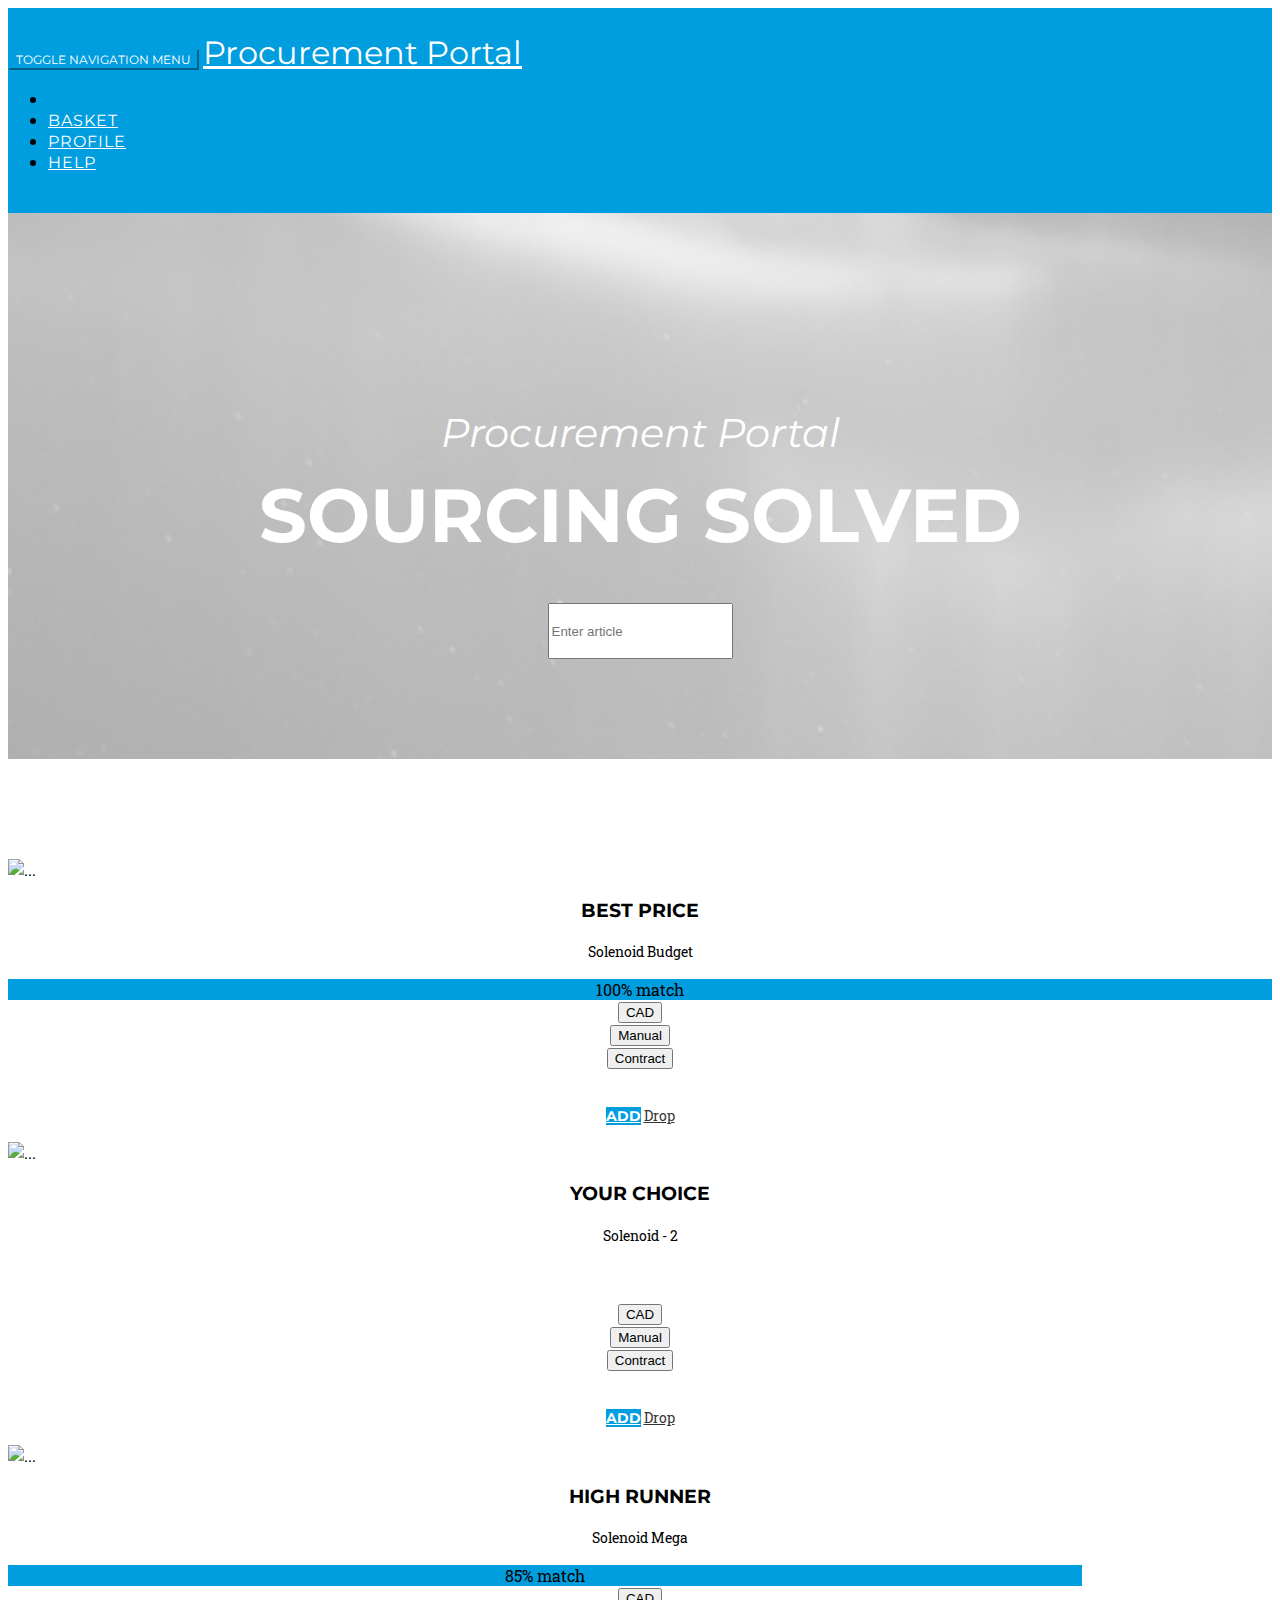
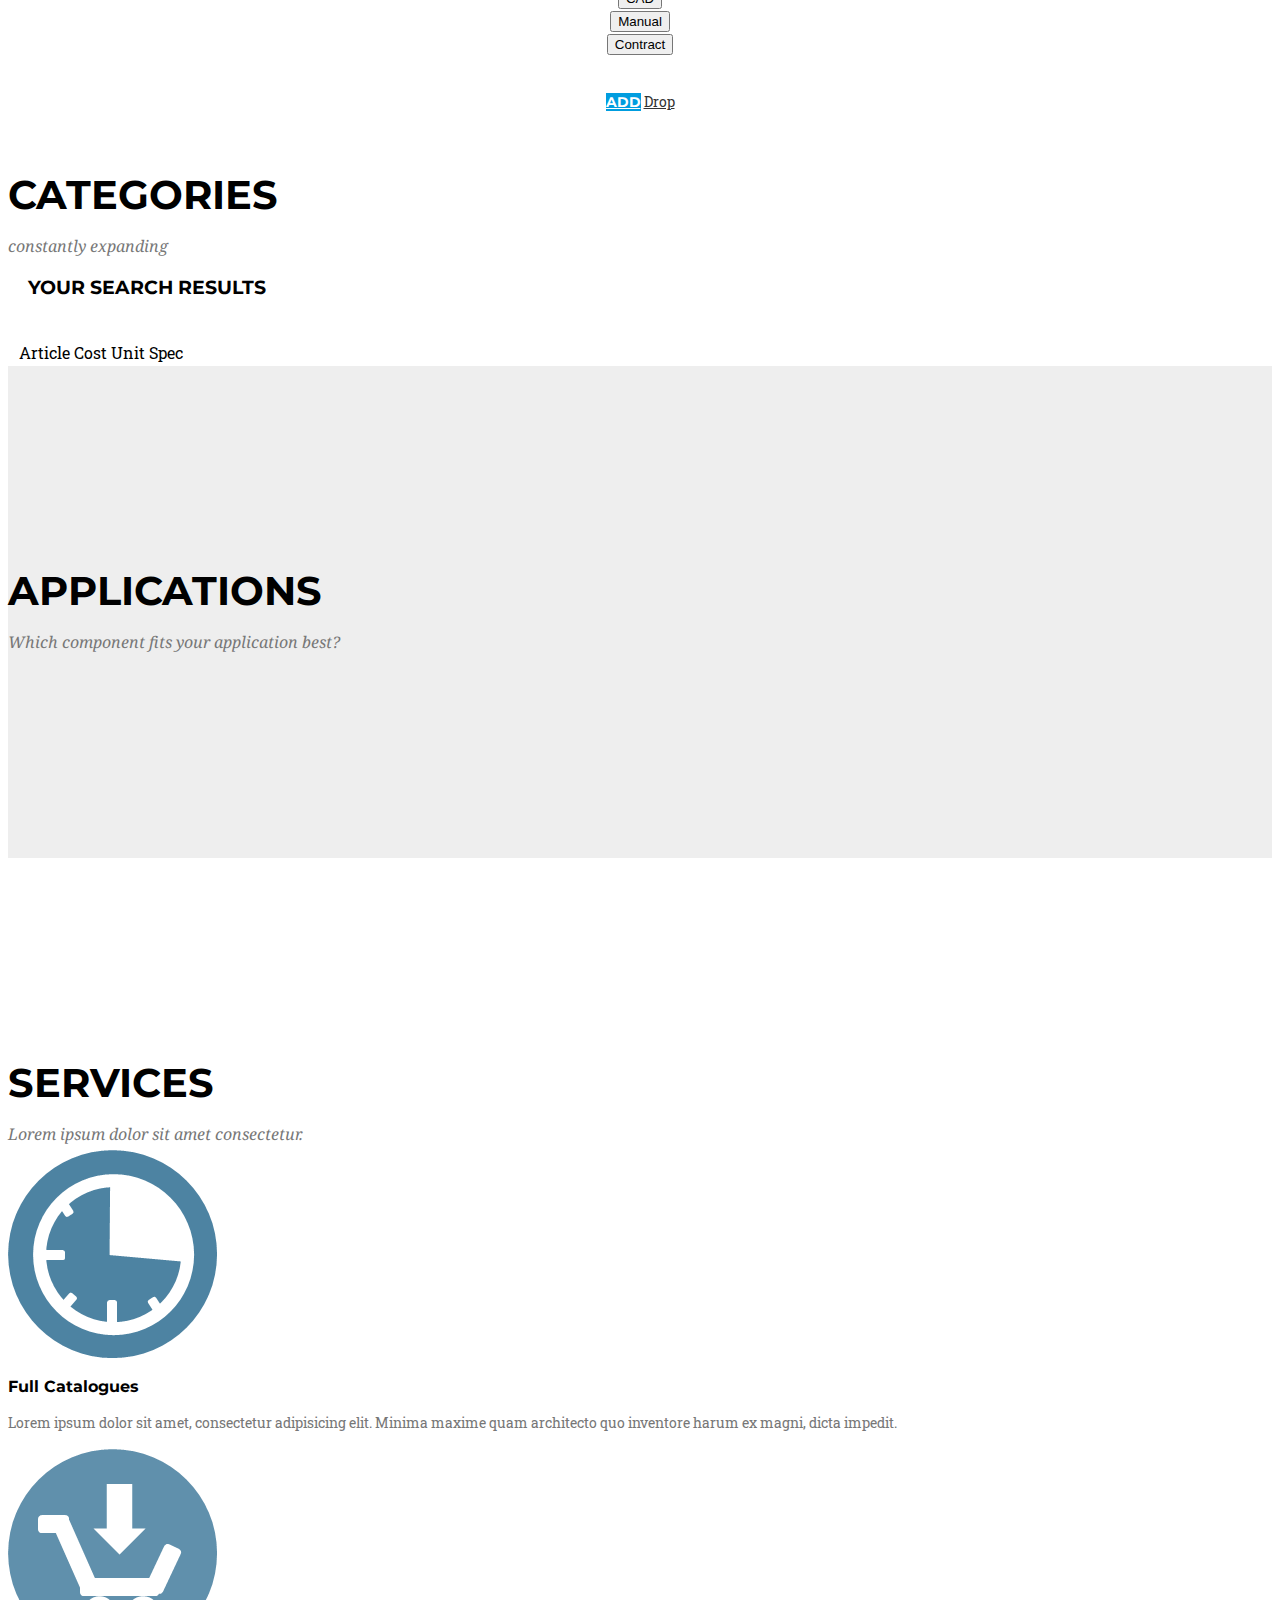
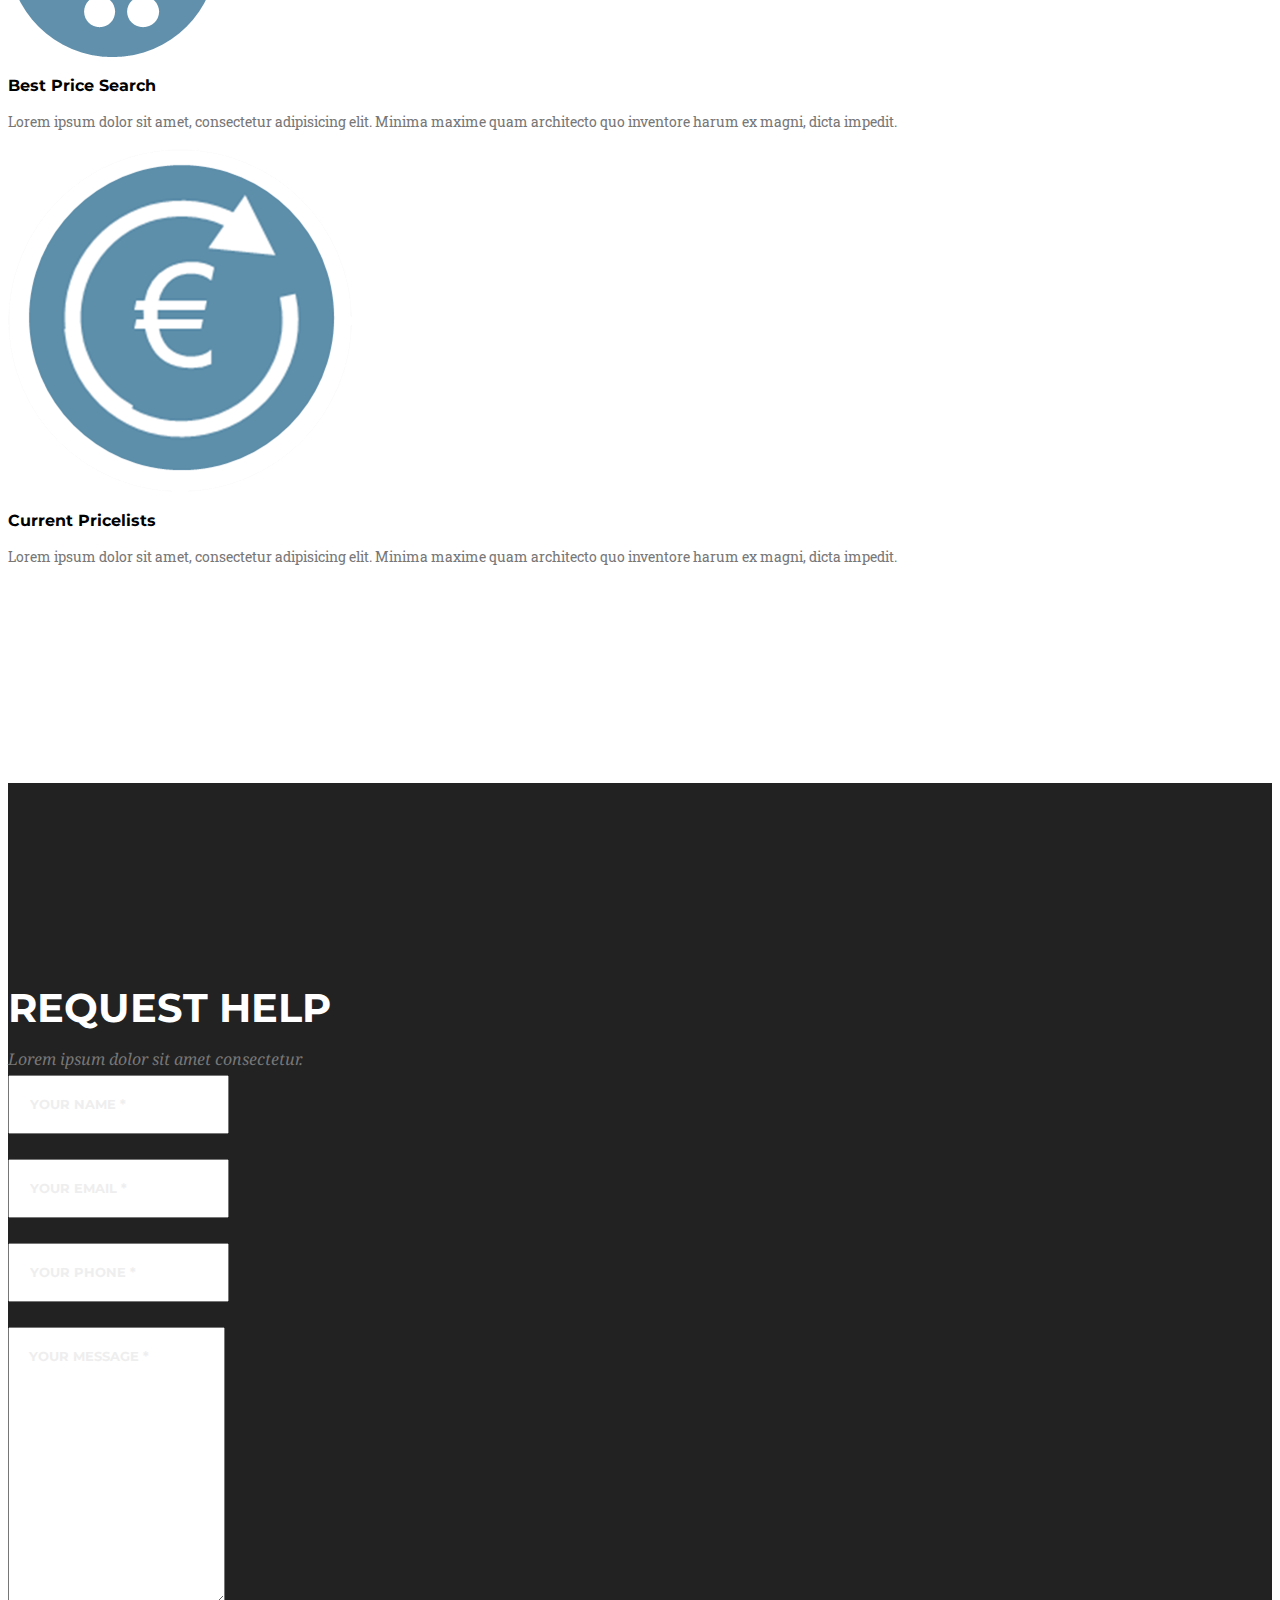
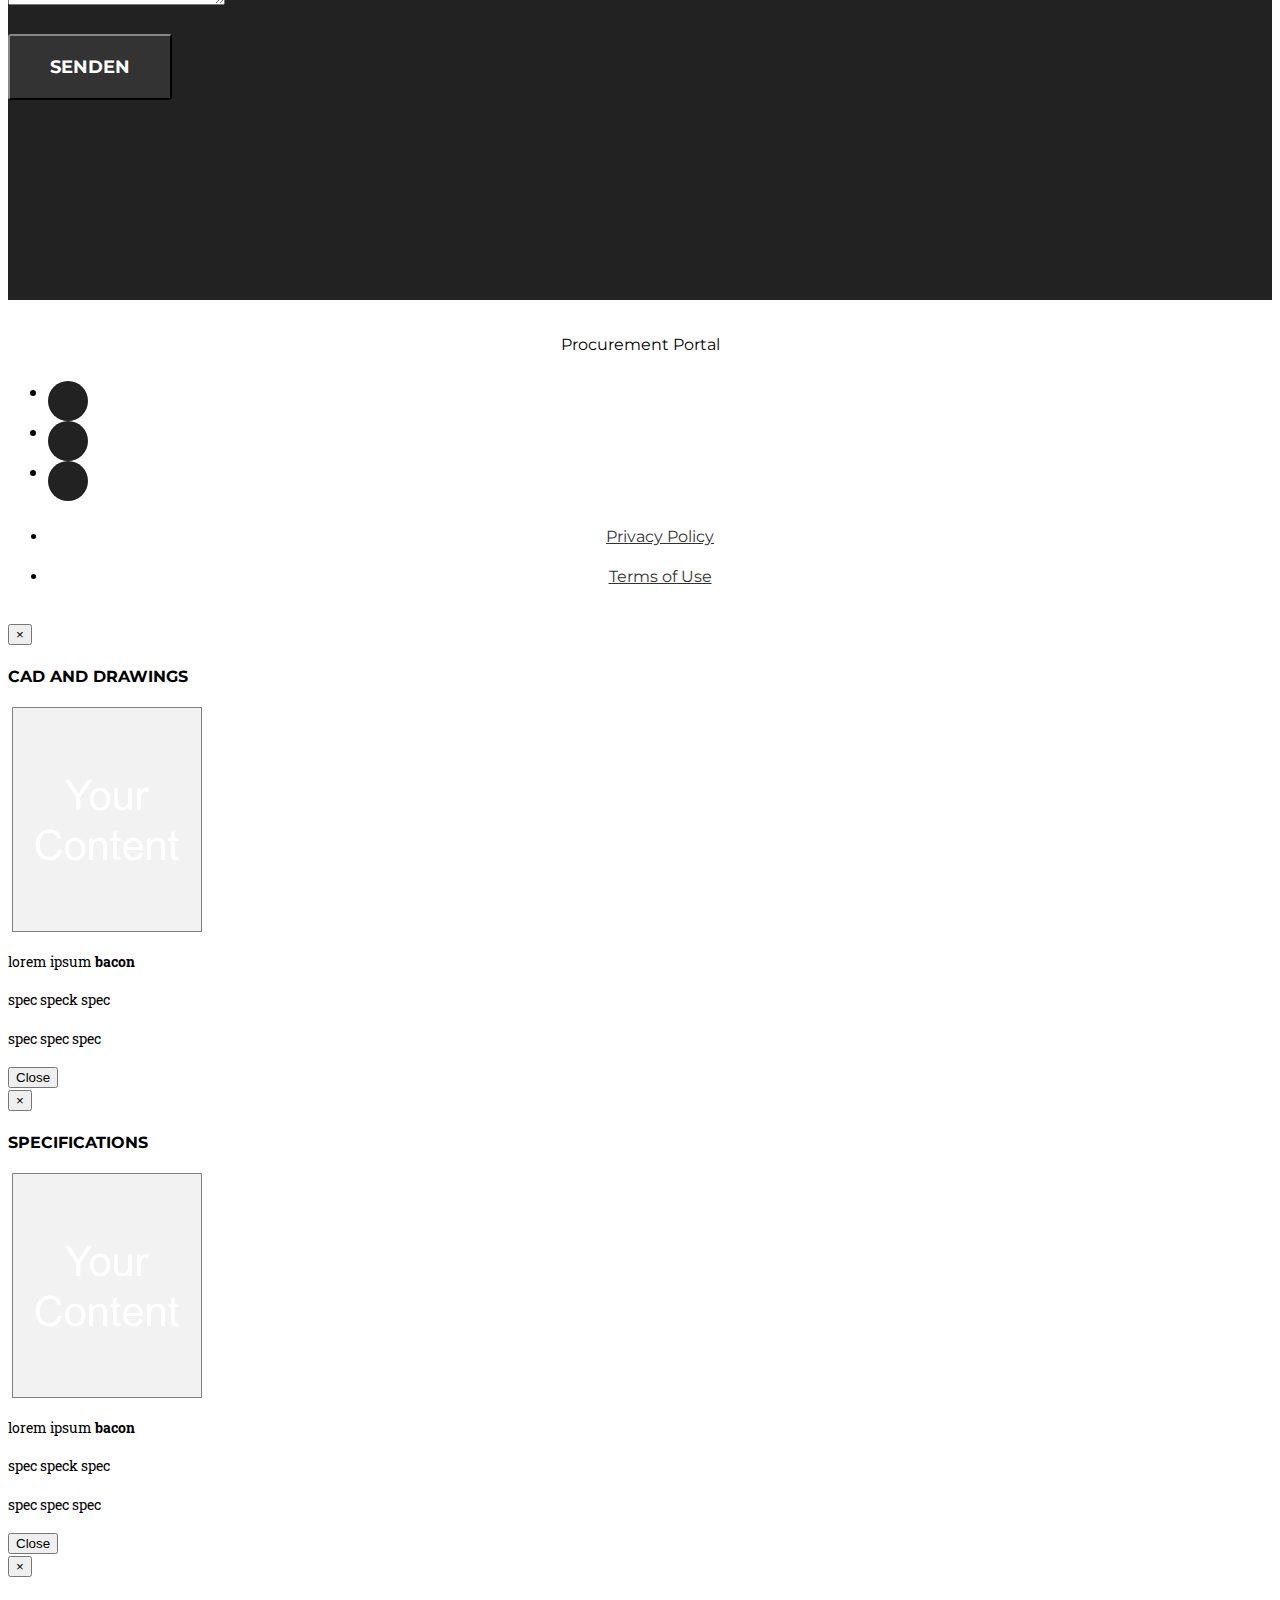
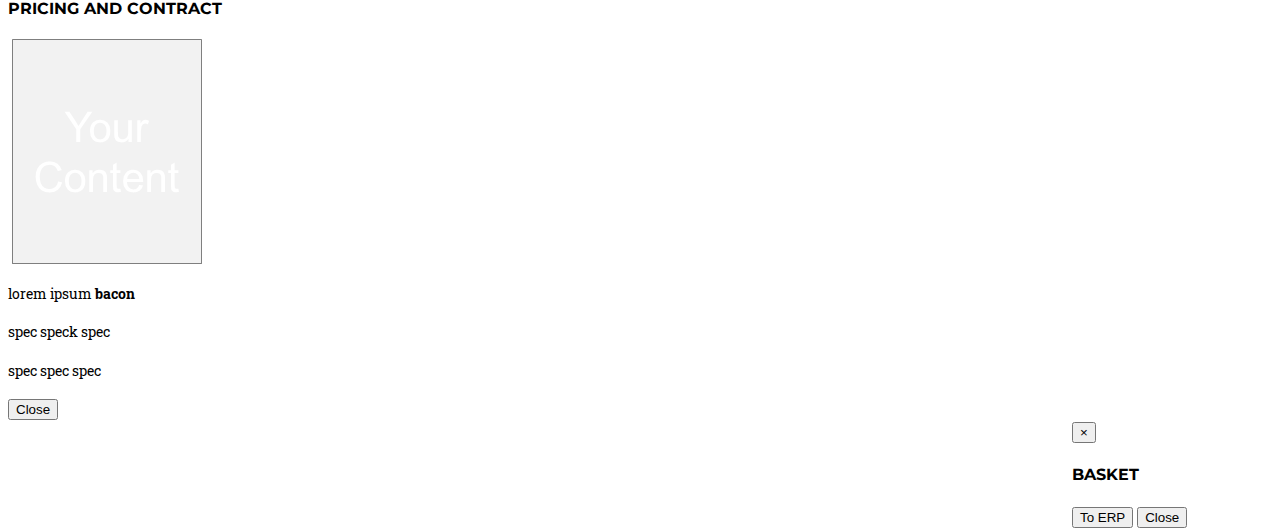
==== index.html @ ba25a196 "new interface" ====
<!DOCTYPE html>
<html lang="en">

<head>

    <meta charset="utf-8">
    <meta http-equiv="X-UA-Compatible" content="IE=edge">
    <meta name="viewport" content="width=device-width, initial-scale=1">
    <meta name="description" content="">
    <meta name="author" content="">

    <title>Procurement Portal</title>


    <link href="vendor/bootstrap/css/bootstrap.min.css" rel="stylesheet">

    <link href="vendor/font-awesome/css/font-awesome.min.css" rel="stylesheet" type="text/css">
    <link href="https://fonts.googleapis.com/css?family=Montserrat:400,700" rel="stylesheet" type="text/css">
    <link href='https://fonts.googleapis.com/css?family=Kaushan+Script' rel='stylesheet' type='text/css'>
    <link href='https://fonts.googleapis.com/css?family=Droid+Serif:400,700,400italic,700italic' rel='stylesheet' type='text/css'>
    <link href='https://fonts.googleapis.com/css?family=Roboto+Slab:400,100,300,700' rel='stylesheet' type='text/css'>
    <link href="css/agency.css" rel="stylesheet">



</head>

<body id="page-top" class="index">

    <!-- Navigation -->
    <nav id="mainNav" class="navbar navbar-default navbar-custom navbar-fixed-top">
        <div class="container">
            
            <div class="navbar-header page-scroll">
                <button type="button" class="navbar-toggle" data-toggle="collapse" data-target="#bs-example-navbar-collapse-1">
                    <span class="sr-only">Toggle navigation</span> Menu <i class="fa fa-bars"></i>
                </button>
                <a class="navbar-brand page-scroll" href="#page-top" data-bind="click: init_page">Procurement Portal</a>
            </div>

           
            <div class="collapse navbar-collapse" id="bs-example-navbar-collapse-1">
                <ul class="nav navbar-nav navbar-right">
                    <li class="hidden">
                        <a href="#page-top"></a>
                    </li>
                    <li>
                       <a class="page-scroll" href="#" data-toggle="modal" data-target="#BasketModal"> <span id="basket" data-bind="text: basket_count"></span></span><span class="glyphicon glyphicon-shopping-cart" aria-hidden="true"></span> Basket</a>
                    </li>
                    <li>
                        <a class="page-scroll" href="#portfolio">Profile</a>
                    </li>
                    <li>
                        <a class="page-scroll" href="#about">Help</a>
                    </li>

                </ul>
            </div>
            <!-- /.navbar-collapse -->
        </div>
        <!-- /.container-fluid -->
    </nav>

    <!-- Header -->
    <header>
        <div class="container" class="bg-light-gray">
            <div class="intro-text">
                <div class="intro-lead-in">Procurement Portal</div>
                <div class="intro-heading">Sourcing Solved</div>
                <!--<a href="#services" class="page-scroll btn btn-xl">Browse Catalogue</a>-->
				<input type="text" class="form-control" id="main-search" data-bind="textInput: input, event: {keyup: filterFunc}" placeholder="Enter article">
            </div>
        </div>
    </header>



	
	<section id="categories">
		<div class="container>
		
		<div class="container-fluid">
    <div class="row">
            
      <div class="col-sm-12 col-md-12">
        
        <div class="row placeholders" >

        <div class="container">
          <div class="row" data-bind="visible: showStartpage2()" style="padding-top: 100px">
            <div class="col-sm-6 col-md-4">
              <div class="thumbnail" id="recommendation">
                <img src="valve.png" alt="...">
                <div class="caption">
                  <h3>Best Price</h3>
                  <p>Solenoid Budget</p>
					<div class="progress">
						<div class="progress-bar" role="progressbar" aria-valuenow="60" aria-valuemin="0" aria-valuemax="100" style="width: 100%;">100% match
						</div>
					</div>
					<div class="row">
						<div class="col-xs-4">
							<button type="button" class="btn btn-default btn-sm" data-toggle="modal" data-target="#CADModal">
								<span class="glyphicon glyphicon-th" aria-hidden="true"></span> CAD
							</button>
						</div>
						<div class="col-xs-4">
							<button type="button" class="btn btn-default btn-sm" data-toggle="modal" data-target="#MANModal">
								<span class="glyphicon glyphicon-book" aria-hidden="true"></span> Manual
							</button>
						</div>
						<div class="col-xs-4">
							<button type="button" class="btn btn-default btn-sm" data-toggle="modal" data-target="#CNTModal">
								<span class="glyphicon glyphicon-briefcase" aria-hidden="true"></span> Contract
							</button>
						</div>
					</div>
					<br>
				  
                  <p><a href="#" class="btn btn-primary" role="button" data-bind="click: increment_basket">Add</a> <a href="#" class="btn btn-default" role="button" data-bind="click: init_page">Drop</a></p>
                </div>
              </div>
            </div>
            <div class="col-sm-6 col-md-4">
              <div class="thumbnail">
                <img src="valve.png" alt="...">
                <div class="caption">
                  <h3>Your Choice</h3>
                  <p>Solenoid - 2</p>
					<div class="no-progress-bar"></div>
											<div class="row">
						<div class="col-xs-4">
							<button type="button" class="btn btn-default btn-sm" data-toggle="modal" data-target="#CADModal">
								<span class="glyphicon glyphicon-th" aria-hidden="true"></span> CAD
							</button>
						</div>
						<div class="col-xs-4">
							<button type="button" class="btn btn-default btn-sm" data-toggle="modal" data-target="#MANModal">
								<span class="glyphicon glyphicon-book" aria-hidden="true"></span> Manual
							</button>
						</div>
						<div class="col-xs-4">
							<button type="button" class="btn btn-default btn-sm" data-toggle="modal" data-target="#CNTModal">
								<span class="glyphicon glyphicon-briefcase" aria-hidden="true"></span> Contract
							</button>
						</div>
					</div>
					<br>
                  <p><a href="#" class="btn btn-primary" role="button" data-bind="click: increment_basket">Add</a> <a href="#" class="btn btn-default" role="button" data-bind="click: init_page">Drop</a></p>
                </div>
              </div>
            </div>

            <div class="col-sm-6 col-md-4">
              <div class="thumbnail">
                <img src="valve.png" alt="...">
                <div class="caption">
                  <h3>High Runner</h3>
                  <p>Solenoid Mega</p>
				  		<div class="progress">
						<div class="progress-bar" role="progressbar" aria-valuenow="60" aria-valuemin="0" aria-valuemax="100" style="width: 85%;">85% match
						</div>
						</div>
						<div class="row">
						<div class="col-xs-4">
							<button type="button" class="btn btn-default btn-sm" data-toggle="modal" data-target="#CADModal">
								<span class="glyphicon glyphicon-th" aria-hidden="true"></span> CAD
							</button>
						</div>
						<div class="col-xs-4">
							<button type="button" class="btn btn-default btn-sm" data-toggle="modal" data-target="#MANModal">
								<span class="glyphicon glyphicon-book" aria-hidden="true"></span> Manual
							</button>
						</div>
						<div class="col-xs-4">
							<button type="button" class="btn btn-default btn-sm" data-toggle="modal" data-target="#CNTModal">
								<span class="glyphicon glyphicon-briefcase" aria-hidden="true"></span> Contract
							</button>
						</div>
					
					
					</div>
					<br>
                  <p><a href="#" class="btn btn-primary" role="button" data-bind="click: increment_basket">Add</a> <a href="#" class="btn btn-default" role="button" data-bind="click: init_page">Drop</a></p>
                </div>
             
            </div>
          </div>




          </div>
                            

            



          <div class="container-fluid" data-bind="visible: showStartpage">
			
          <br>
          <br>
          <div class="row">
			            <div class="row">
                <div class="col-lg-12 text-center">
                    <h2 class="section-heading">Categories </h2>
                    <h3 class="section-subheading text-muted">constantly expanding</h3>
                </div>
            </div>
              

          

         

        <div data-bind="template: {name:'list', foreach: categoryList  }"></div>
        <!--adding a $parent keeps the code from breaking-->
        <script type="text/html" id="list">
           <div class="card" data-bind="click: $parent.showCategory">
			  <img  class="card-img" src="valve.png" alt="Avatar" style="width:100%">
			  <div class="container-card">
				<h4><b data-bind="text: $data , click: $parent.showCategory"></b></h4> 
				<p>lorem ipsum</p> 
			  </div>
			</div>
		  
		  
		  
		  
        </script>
          </div>
          </div>
       


        </div>

  <div class="table-responsive" data-bind="visible: showCategoryPage">
    <div class="container-fluid">
	<div class="row"><h3 style="padding-left: 20px">Your Search Results</h3></div>
	<br>
    <table class="table">
    <thead>
	<td></td>
      <td></td>
      <td>Article</td>
      <td>Cost</td>
      <td>Unit</td>
      <td>Spec</td>
      <td></td>
    </thead>
    <tbody class= "table table-striped" data-bind="template: {name:'list2', foreach: filterList  }"></tbody></table>
            
          <script type="text/html" id="list2">
            
              <tr>
				<td></td>
                <td><img src="valve2.png"></td>
				
                <td data-bind="text: name, click: $parent.showBestPrice"></td>
                <td data-bind=" click: $parent.showBestPrice">24€</td>
                <td data-bind=" click: $parent.showBestPrice">1</td>
                <td data-bind=" click: $parent.showBestPrice">spec</td>
                <td><a data-bind="click: $parent.showBestPrice" class="btn btn-primary" role="button">Add</a> </td>
              </tr>
              <hr>
           </script>
    </div>
		
		</div>
	
	
	</section>
	
	
	<section id="applications" class="section2 bg-light-gray">
		<div class="container">
			<div class="row">
				    <div class="col-lg-12 text-center">
                    <h2 class="section-heading">Applications </h2>
                    <h3 class="section-subheading text-muted">Which component fits your application best?</h3>
                </div>
			
			</div>
		</div>
	</section>
	
	    <!-- Services Section -->
    <section id="services" class=" section2 ">
        <div class="container">
            <div class="row">
                <div class="col-lg-12 text-center">
                    <h2 class="section-heading">Services </h2>
                    <h3 class="section-subheading text-muted">Lorem ipsum dolor sit amet consectetur.</h3>
                </div>
            </div>
            <div class="row text-center">
                <div class="col-md-4">
                    <span class="fa-stack fa-4x">

                        <img class="resize_button" src="rent.png">
                       
                    </span>
                    <h4 class="service-heading" id="rentMach">Full Catalogues</h4>
                    <p class="text-muted">Lorem ipsum dolor sit amet, consectetur adipisicing elit. Minima maxime quam architecto quo inventore harum ex magni, dicta impedit.</p>
                </div>
                <div class="col-md-4">
                    <span class="fa-stack fa-4x">
                        <img class="resize_button" src="buy.png">
                    </span>
                    <h4 class="service-heading" id="buyUsed">Best Price Search</h4>
                    <p class="text-muted">Lorem ipsum dolor sit amet, consectetur adipisicing elit. Minima maxime quam architecto quo inventore harum ex magni, dicta impedit.</p>
                </div>
                <div class="col-md-4">
                    <span class="fa-stack fa-4x">

                        <img class="resize_button" src="sell.png">
                    </span>
                    <h4 class="service-heading" id="sellUsed">Current Pricelists</h4>
                    <p class="text-muted">Lorem ipsum dolor sit amet, consectetur adipisicing elit. Minima maxime quam architecto quo inventore harum ex magni, dicta impedit.</p>
                </div>
            </div>
        </div>
    </section>
    

    <!-- Contact Section -->
    <section id="contact" class="section2">
        <div class="container">
            <div class="row">
                <div class="col-lg-12 text-center">
                    <h2 class="section-heading">Request Help</h2>
                    <h3 class="section-subheading text-muted">Lorem ipsum dolor sit amet consectetur.</h3>
                </div>
            </div>
            <div class="row">
                <div class="col-lg-12">
                    <form name="sentMessage" id="contactForm" novalidate>
                        <div class="row">
                            <div class="col-md-6">
                                <div class="form-group">
                                    <input type="text" class="form-control" placeholder="Your Name *" id="name" required data-validation-required-message="Please enter your name.">
                                    <p class="help-block text-danger"></p>
                                </div>
                                <div class="form-group">
                                    <input type="email" class="form-control" placeholder="Your Email *" id="email" required data-validation-required-message="Please enter your email address.">
                                    <p class="help-block text-danger"></p>
                                </div>
                                <div class="form-group">
                                    <input type="tel" class="form-control" placeholder="Your Phone *" id="phone" required data-validation-required-message="Please enter your phone number.">
                                    <p class="help-block text-danger"></p>
                                </div>
                            </div>
                            <div class="col-md-6">
                                <div class="form-group">
                                    <textarea class="form-control" placeholder="Your Message *" id="message" required data-validation-required-message="Please enter a message."></textarea>
                                    <p class="help-block text-danger"></p>
                                </div>
                            </div>
                            <div class="clearfix"></div>
                            <div class="col-lg-12 text-center">
                                <div id="success"></div>
                                <button type="submit" class="btn btn-xl">Senden</button>
                            </div>
                        </div>
                    </form>
                </div>
            </div>
        </div>
    </section>

    <footer>
        <div class="container">
            <div class="row">
                <div class="col-md-4">
                    <span class="copyright">Procurement Portal</span>
                </div>
                <div class="col-md-4">
                    <ul class="list-inline social-buttons">
                        <li><a href="#"><i class="fa fa-twitter"></i></a>
                        </li>
                        <li><a href="#"><i class="fa fa-facebook"></i></a>
                        </li>
                        <li><a href="#"><i class="fa fa-linkedin"></i></a>
                        </li>
                    </ul>
                </div>
                <div class="col-md-4">
                    <ul class="list-inline quicklinks">
                        <li><a href="#">Privacy Policy</a>
                        </li>
                        <li><a href="#">Terms of Use</a>
                        </li>
                    </ul>
                </div>
            </div>
        </div>
    </footer>

    <!-- Portfolio Modals -->
	<div class="modal fade" id="CADModal" tabindex="-1" role="dialog" aria-labelledby="myModalLabel">
  <div class="modal-dialog" role="document">
    <div class="modal-content">
      <div class="modal-header">
        <button type="button" class="close" data-dismiss="modal" aria-label="Close"><span aria-hidden="true">&times;</span></button>
        <h4 class="modal-title" id="myModalLabel">CAD and Drawings</h4>
      </div>
      <div class="modal-body">
        		<div class="row">
			<div class="col-md-6">
				<img class="img2" src="content.png">
			</div>
			<div class="col-md-6">
				<p>lorem ipsum <b>bacon</b></p>
				<p>spec speck spec</p>
				<p>spec spec spec</p>
			</div>
		</div>
      </div>
      <div class="modal-footer">
        <button type="button" class="btn btn-default" data-dismiss="modal">Close</button>
        
      </div>
    </div>
  </div>
</div>


	<div class="modal fade" id="MANModal" tabindex="-1" role="dialog" aria-labelledby="myModalLabel">
  <div class="modal-dialog" role="document">
    <div class="modal-content">
      <div class="modal-header">
        <button type="button" class="close" data-dismiss="modal" aria-label="Close"><span aria-hidden="true">&times;</span></button>
        <h4 class="modal-title" id="myModalLabel">Specifications</h4>
      </div>
      <div class="modal-body">
		<div class="row">
			<div class="col-md-6">
				<img class="img2" src="content.png">
			</div>
			<div class="col-md-6">
				<p>lorem ipsum <b>bacon</b></p>
				<p>spec speck spec</p>
				<p>spec spec spec</p>
			</div>
		</div>
      </div>
      <div class="modal-footer">
        <button type="button" class="btn btn-default" data-dismiss="modal">Close</button>
        
      </div>
    </div>
  </div>
</div>


	<div class="modal fade" id="CNTModal" tabindex="-1" role="dialog" aria-labelledby="myModalLabel">
  <div class="modal-dialog" role="document">
    <div class="modal-content">
      <div class="modal-header">
        <button type="button" class="close" data-dismiss="modal" aria-label="Close"><span aria-hidden="true">&times;</span></button>
        <h4 class="modal-title" id="myModalLabel">Pricing and Contract</h4>
      </div>
      <div class="modal-body">
        		<div class="row">
			<div class="col-md-6">
				<img class="img2" src="content.png">
			</div>
			<div class="col-md-6">
				<p>lorem ipsum <b>bacon</b></p>
				<p>spec speck spec</p>
				<p>spec spec spec</p>
			</div>
		</div>
      </div>
      <div class="modal-footer">
        <button type="button" class="btn btn-default" data-dismiss="modal">Close</button>
        
      </div>
    </div>
  </div>
</div>



		<div class="modal fade" id="BasketModal" tabindex="-1" role="dialog" aria-labelledby="myModalLabel">
  <div class="modal-dialog" role="document">
    <div class="modal-content special" >
      <div class="modal-header">
        <button type="button" class="close" data-dismiss="modal" aria-label="Close"><span aria-hidden="true">&times;</span></button>
        <h4 class="modal-title" id="myModalLabel">Basket</h4>
      </div>
      <div class="modal-body">
		<span data-bind="text: basket_count"></span><span data-bind="text: basket_item"></span>
      </div>
      <div class="modal-footer">
		<button type="button" class="btn btn-default" data-dismiss="modal">To ERP</button>
        <button type="button" class="btn btn-default" data-dismiss="modal">Close</button>
        
      </div>
    </div>
  </div>
</div>
	<!-- Modal -->
    <!-- Use the modals below to showcase details about your portfolio projects! -->




  
  

    <!-- jQuery -->
    <script src="vendor/jquery/jquery.min.js"></script>

    <!-- Bootstrap Core JavaScript -->
    <script src="vendor/bootstrap/js/bootstrap.min.js"></script>
	
	<script src="https://cdnjs.cloudflare.com/ajax/libs/knockout/3.4.1/knockout-min.js"></script>
	<script src="script.js"></script>

    <!-- Plugin JavaScript -->
    <script src="https://cdnjs.cloudflare.com/ajax/libs/jquery-easing/1.3/jquery.easing.min.js"></script>

    <!-- Contact Form JavaScript -->
    <script src="js/jqBootstrapValidation.js"></script>
    <script src="js/contact_me.js"></script>



</body>

</html>
---- css/agency.css ----
/*!
 * Start Bootstrap - Agency v3.3.7+1 (http://startbootstrap.com/template-overviews/agency)
 * Copyright 2013-2016 Start Bootstrap
 * Licensed under MIT (https://github.com/BlackrockDigital/startbootstrap/blob/gh-pages/LICENSE)
 */
body {
  overflow-x: hidden;
  font-family: "Roboto Slab", "Helvetica Neue", Helvetica, Arial, sans-serif;
}
.text-muted {
  color: #777777;
}
.text-primary {
  color: #fed136;
}
p {
  font-size: 14px;
  line-height: 1.75;
}
p.large {
  font-size: 16px;
}
a,
a:hover,
a:focus,
a:active,
a.active {
  outline: none;
}
a {
  color: #333333;
}
a:hover,
a:focus,
a:active,
a.active {
  color: #333333;
}
h1,
h2,
h3,
h4,
h5,
h6 {
  font-family: "Montserrat", "Helvetica Neue", Helvetica, Arial, sans-serif;
  text-transform: uppercase;
  font-weight: 700;
}

#main-search {
	margin: auto;
	max-width: 300px;
	height: 50px;
}




.img-centered {
  margin: 0 auto;
}
.bg-light-gray {
  background-color: #eeeeee;
}
.bg-darkest-gray {
  background-color: #222222;
}
.btn-primary {
  color: white;
  background-color: #009ddf;
  border-color: #009ddf;
  font-family: "Montserrat", "Helvetica Neue", Helvetica, Arial, sans-serif;
  text-transform: uppercase;
  font-weight: 700;
}
.btn-primary:hover,
.btn-primary:focus,
.btn-primary:active,
.btn-primary.active,
.open .dropdown-toggle.btn-primary {
  color: white;
  background-color: #009ddf;
  border-color: #009ddf;
}
.btn-primary:active,
.btn-primary.active,
.open .dropdown-toggle.btn-primary {
  background-image: none;
}
.btn-primary.disabled,
.btn-primary[disabled],
fieldset[disabled] .btn-primary,
.btn-primary.disabled:hover,
.btn-primary[disabled]:hover,
fieldset[disabled] .btn-primary:hover,
.btn-primary.disabled:focus,
.btn-primary[disabled]:focus,
fieldset[disabled] .btn-primary:focus,
.btn-primary.disabled:active,
.btn-primary[disabled]:active,
fieldset[disabled] .btn-primary:active,
.btn-primary.disabled.active,
.btn-primary[disabled].active,
fieldset[disabled] .btn-primary.active {
  background-color: #fed136;
  border-color: #fed136;
}
.btn-primary .badge {
  color: #fed136;
  background-color: white;
}
.btn-xl {
  color: white;
  background-color: #333333;
  border-color: #333333;
  font-family: "Montserrat", "Helvetica Neue", Helvetica, Arial, sans-serif;
  text-transform: uppercase;
  font-weight: 700;
  border-radius: 3px;
  font-size: 18px;
  padding: 20px 40px;
}
.btn-xl:hover,
.btn-xl:focus,
.btn-xl:active,
.btn-xl.active,
.open .dropdown-toggle.btn-xl {
  color: white;
  background-color: #009ddf;
  border-color: #009ddf;
}
.btn-xl:active,
.btn-xl.active,
.open .dropdown-toggle.btn-xl {
  background-image: none;
}
.btn-xl.disabled,
.btn-xl[disabled],
fieldset[disabled] .btn-xl,
.btn-xl.disabled:hover,
.btn-xl[disabled]:hover,
fieldset[disabled] .btn-xl:hover,
.btn-xl.disabled:focus,
.btn-xl[disabled]:focus,
fieldset[disabled] .btn-xl:focus,
.btn-xl.disabled:active,
.btn-xl[disabled]:active,
fieldset[disabled] .btn-xl:active,
.btn-xl.disabled.active,
.btn-xl[disabled].active,
fieldset[disabled] .btn-xl.active {
  background-color: #fed136;
  border-color: #fed136;
}
.btn-xl .badge {
  color: #fed136;
  background-color: white;
}
.navbar-custom {
  background-color: #009ddf;
  border-color: transparent;
}
.navbar-custom .navbar-brand {
  color: #fff;
  font-family: "Montserrat", "Helvetica Neue", Helvetica, Arial, sans-serif;
}
.navbar-custom .navbar-brand:hover,
.navbar-custom .navbar-brand:focus,
.navbar-custom .navbar-brand:active,
.navbar-custom .navbar-brand.active {
  color: #fff;
}
.navbar-custom .navbar-collapse {
  border-color: rgba(255, 255, 255, 0.02);
}
.navbar-custom .navbar-toggle {
  background-color: #009ddf;
  border-color: #009ddf;
  font-family: "Montserrat", "Helvetica Neue", Helvetica, Arial, sans-serif;
  text-transform: uppercase;
  color: white;
  font-size: 12px;
}
.navbar-custom .navbar-toggle:hover,
.navbar-custom .navbar-toggle:focus {
  background-color: #333333;
}
.navbar-custom .nav li a {
  font-family: "Montserrat", "Helvetica Neue", Helvetica, Arial, sans-serif;
  text-transform: uppercase;
  font-weight: 400;
  letter-spacing: 1px;
  color: white;
}
.navbar-custom .nav li a:hover,
.navbar-custom .nav li a:focus {
  color: #333333;
  outline: none;
}
.navbar-custom .navbar-nav > .active > a {
  border-radius: 0;
  color: white;
  background-color: #333333;
}
.navbar-custom .navbar-nav > .active > a:hover,
.navbar-custom .navbar-nav > .active > a:focus {
  color: white;
  background-color: #333333;
}
@media (min-width: 768px) {
  .navbar-custom {
    background-color: #c333333;
    padding: 25px 0;
    -webkit-transition: padding 0.3s;
    -moz-transition: padding 0.3s;
    transition: padding 0.3s;
    border: none;
  }
  .navbar-custom .navbar-brand {
    font-size: 2em;
    -webkit-transition: all 0.3s;
    -moz-transition: all 0.3s;
    transition: all 0.3s;
  }
  .navbar-custom .navbar-nav > .active > a {
    border-radius: 3px;
  }
}
@media (min-width: 768px) {
  .navbar-custom.affix {
    background-color: #009ddf;
    padding: 10px 0;
  }
  .navbar-custom.affix .navbar-brand {
    font-size: 1.5em;
  }
}
header {
  background-image: url('../background_grey.png');
  background-repeat: no-repeat;
  background-attachment: scroll;
  background-position: center center;
  -webkit-background-size: cover;
  -moz-background-size: cover;
  background-size: cover;
  -o-background-size: cover;
  text-align: center;
  color: white;
}
header .intro-text {
  padding-top: 100px;
  padding-bottom: 50px;
}
header .intro-text .intro-lead-in {
  font-family: "Droid Serif", "Helvetica Neue", Helvetica, Arial, sans-serif;
  font-style: italic;
  font-size: 22px;
  line-height: 22px;
  margin-bottom: 25px;
}
header .intro-text .intro-heading {
  font-family: "Montserrat", "Helvetica Neue", Helvetica, Arial, sans-serif;
  text-transform: uppercase;
  font-weight: 700;
  font-size: 50px;
  line-height: 50px;
  margin-bottom: 25px;
}
@media (min-width: 768px) {
  header .intro-text {
    padding-top: 200px;
    padding-bottom: 100px;
  }
  header .intro-text .intro-lead-in {
    font-family: "Montserrat", "Helvetica Neue", Helvetica, Arial, sans-serif;
    font-style: italic;
    font-size: 40px;
    line-height: 40px;
    margin-bottom: 25px;
  }
  header .intro-text .intro-heading {
    font-family: "Montserrat", "Helvetica Neue", Helvetica, Arial, sans-serif;
    text-transform: uppercase;
    font-weight: 700;
    font-size: 75px;
    line-height: 75px;
    margin-bottom: 50px;
  }
}
section {
  padding: 0px 0;
}

.section2 {
  padding: 200px 0;
}
section h2.section-heading {
  font-size: 40px;
  margin-top: 0;
  margin-bottom: 15px;
}
section h3.section-subheading {
  font-size: 16px;
  font-family: "Droid Serif", "Helvetica Neue", Helvetica, Arial, sans-serif;
  text-transform: none;
  font-style: italic;
  font-weight: 400;
  margin-bottom: 5px;
}
@media (min-width: 768px) {
  section {
    padding: 0px 0;
  }
}

@media (min-width: 768px) {
  .section2 {
    padding: 200px 0;
  }
}
.service-heading {
  margin: 15px 0;
  text-transform: none;
}

.resize_button {
  height: 75%;
}

.card {
	min-width: 200px;
	max-width: 200px;
	margin: 30px;
	float: left;
    box-shadow: 2px 2px 2px 2px rgba(0,0,0,0.2);
    transition: 0.3s;
    border-radius: 2px; 
	background-color: #ffffff;

	
}

/* Add rounded corners to the top left and the top right corner of the image */
.card-img {
    border-radius: 2px 2px 0 0;
	max-width: 50px;
	display: block;
	margin: auto;
}


.modal-backdrop.in{
  opacity:.0;
}

.modal-content.special {
	width: 200px;
	float: right;
}

.thumbnail .caption {
	text-align: center;
}

.spec_btn {
	height: 50%;
}
.container-card {
    padding: 2px 16px;
	text-align: center;
}

.progress-bar {
	background-color: #009ddf;
}

.no-progress-bar {
	height: 40px;
}

#basket {
	background-color: #009ddf;
}

#portfolio .portfolio-item {
  margin: 0 0 15px;
  right: 0;
}
#portfolio .portfolio-item .portfolio-link {
  display: block;
  position: relative;
  max-width: 400px;
  margin: 0 auto;
}
#portfolio .portfolio-item .portfolio-link .portfolio-hover {
  background: rgba(220, 60, 34, 0.9);
  position: absolute;
  width: 100%;
  height: 100%;
  opacity: 0;
  transition: all ease 0.5s;
  -webkit-transition: all ease 0.5s;
  -moz-transition: all ease 0.5s;
}
#portfolio .portfolio-item .portfolio-link .portfolio-hover:hover {
  opacity: 1;
}






#portfolio .portfolio-item .portfolio-link .portfolio-hover .portfolio-hover-content {
  position: absolute;
  width: 100%;
  height: 20px;
  font-size: 20px;
  text-align: center;
  top: 50%;
  margin-top: -12px;
  color: white;
}
#portfolio .portfolio-item .portfolio-link .portfolio-hover .portfolio-hover-content i {
  margin-top: -12px;
}
#portfolio .portfolio-item .portfolio-link .portfolio-hover .portfolio-hover-content h3,
#portfolio .portfolio-item .portfolio-link .portfolio-hover .portfolio-hover-content h4 {
  margin: 0;
}
#portfolio .portfolio-item .portfolio-caption {
  max-width: 400px;
  margin: 0 auto;
  background-color: white;
  text-align: center;
  padding: 25px;
}
#portfolio .portfolio-item .portfolio-caption h4 {
  text-transform: none;
  margin: 0;
}
#portfolio .portfolio-item .portfolio-caption p {
  font-family: "Droid Serif", "Helvetica Neue", Helvetica, Arial, sans-serif;
  font-style: italic;
  font-size: 16px;
  margin: 0;
}
#portfolio * {
  z-index: 2;
}
@media (min-width: 767px) {
  #portfolio .portfolio-item {
    margin: 0 0 30px;
  }
}
.timeline {
  list-style: none;
  padding: 0;
  position: relative;
}
.timeline:before {
  top: 0;
  bottom: 0;
  position: absolute;
  content: "";
  width: 2px;
  background-color: #f1f1f1;
  left: 40px;
  margin-left: -1.5px;
}
.timeline > li {
  margin-bottom: 50px;
  position: relative;
  min-height: 50px;
}
.timeline > li:before,
.timeline > li:after {
  content: " ";
  display: table;
}
.timeline > li:after {
  clear: both;
}
.timeline > li .timeline-panel {
  width: 100%;
  float: right;
  padding: 0 20px 0 100px;
  position: relative;
  text-align: left;
}
.timeline > li .timeline-panel:before {
  border-left-width: 0;
  border-right-width: 15px;
  left: -15px;
  right: auto;
}
.timeline > li .timeline-panel:after {
  border-left-width: 0;
  border-right-width: 14px;
  left: -14px;
  right: auto;
}
.timeline > li .timeline-image {
  left: 0;
  margin-left: 0;
  width: 80px;
  height: 80px;
  position: absolute;
  z-index: 100;
  background-color: #009ddf;
  color: white;
  border-radius: 100%;
  border: 7px solid #f1f1f1;
  text-align: center;
}
.timeline > li .timeline-image h4 {
  font-size: 10px;
  margin-top: 12px;
  line-height: 14px;
}
.timeline > li.timeline-inverted > .timeline-panel {
  float: right;
  text-align: left;
  padding: 0 20px 0 100px;
}
.timeline > li.timeline-inverted > .timeline-panel:before {
  border-left-width: 0;
  border-right-width: 15px;
  left: -15px;
  right: auto;
}
.timeline > li.timeline-inverted > .timeline-panel:after {
  border-left-width: 0;
  border-right-width: 14px;
  left: -14px;
  right: auto;
}
.timeline > li:last-child {
  margin-bottom: 0;
}
.timeline .timeline-heading h4 {
  margin-top: 0;
  color: inherit;
}
.timeline .timeline-heading h4.subheading {
  text-transform: none;
}
.timeline .timeline-body > p,
.timeline .timeline-body > ul {
  margin-bottom: 0;
}
@media (min-width: 768px) {
  .timeline:before {
    left: 50%;
  }
  .timeline > li {
    margin-bottom: 100px;
    min-height: 100px;
  }
  .timeline > li .timeline-panel {
    width: 41%;
    float: left;
    padding: 0 20px 20px 30px;
    text-align: right;
  }
  .timeline > li .timeline-image {
    width: 100px;
    height: 100px;
    left: 50%;
    margin-left: -50px;
  }
  .timeline > li .timeline-image h4 {
    font-size: 13px;
    margin-top: 16px;
    line-height: 18px;
  }
  .timeline > li.timeline-inverted > .timeline-panel {
    float: right;
    text-align: left;
    padding: 0 30px 20px 20px;
  }
}
@media (min-width: 992px) {
  .timeline > li {
    min-height: 150px;
  }
  .timeline > li .timeline-panel {
    padding: 0 20px 20px;
  }
  .timeline > li .timeline-image {
    width: 150px;
    height: 150px;
    margin-left: -75px;
  }
  .timeline > li .timeline-image h4 {
    font-size: 18px;
    margin-top: 30px;
    line-height: 26px;
  }
  .timeline > li.timeline-inverted > .timeline-panel {
    padding: 0 20px 20px;
  }
}
@media (min-width: 1200px) {
  .timeline > li {
    min-height: 170px;
  }
  .timeline > li .timeline-panel {
    padding: 0 20px 20px 100px;
  }
  .timeline > li .timeline-image {
    width: 170px;
    height: 170px;
    margin-left: -85px;
  }
  .timeline > li .timeline-image h4 {
    margin-top: 40px;
  }
  .timeline > li.timeline-inverted > .timeline-panel {
    padding: 0 100px 20px 20px;
  }
}
.team-member {
  text-align: center;
  margin-bottom: 50px;
}
.team-member img {
  margin: 0 auto;
  border: 7px solid white;
}
.team-member h4 {
  margin-top: 25px;
  margin-bottom: 0;
  text-transform: none;
}
.team-member p {
  margin-top: 0;
}
aside.clients img {
  margin: 50px auto;
}
section#contact {
  background-color: #222222;
  background-image: url('../img/map-image.png');
  background-position: center;
  background-repeat: no-repeat;
}
section#contact .section-heading {
  color: white;
}
section#contact .form-group {
  margin-bottom: 25px;
}
section#contact .form-group input,
section#contact .form-group textarea {
  padding: 20px;
}
section#contact .form-group input.form-control {
  height: auto;
}
section#contact .form-group textarea.form-control {
  height: 236px;
}
section#contact .form-control:focus {
  border-color: #fed136;
  box-shadow: none;
}
section#contact ::-webkit-input-placeholder {
  font-family: "Montserrat", "Helvetica Neue", Helvetica, Arial, sans-serif;
  text-transform: uppercase;
  font-weight: 700;
  color: #eeeeee;
}
section#contact :-moz-placeholder {
  /* Firefox 18- */
  font-family: "Montserrat", "Helvetica Neue", Helvetica, Arial, sans-serif;
  text-transform: uppercase;
  font-weight: 700;
  color: #eeeeee;
}
section#contact ::-moz-placeholder {
  /* Firefox 19+ */
  font-family: "Montserrat", "Helvetica Neue", Helvetica, Arial, sans-serif;
  text-transform: uppercase;
  font-weight: 700;
  color: #eeeeee;
}
section#contact :-ms-input-placeholder {
  font-family: "Montserrat", "Helvetica Neue", Helvetica, Arial, sans-serif;
  text-transform: uppercase;
  font-weight: 700;
  color: #eeeeee;
}
section#contact .text-danger {
  color: #e74c3c;
}
footer {
  padding: 25px 0;
  text-align: center;
}
footer span.copyright {
  line-height: 40px;
  font-family: "Montserrat", "Helvetica Neue", Helvetica, Arial, sans-serif;
  text-transform: uppercase;
  text-transform: none;
}
footer ul.quicklinks {
  margin-bottom: 0;
  line-height: 40px;
  font-family: "Montserrat", "Helvetica Neue", Helvetica, Arial, sans-serif;
  text-transform: uppercase;
  text-transform: none;
}
ul.social-buttons {
  margin-bottom: 0;
}
ul.social-buttons li a {
  display: block;
  background-color: #222222;
  height: 40px;
  width: 40px;
  border-radius: 100%;
  font-size: 20px;
  line-height: 40px;
  color: white;
  outline: none;
  -webkit-transition: all 0.3s;
  -moz-transition: all 0.3s;
  transition: all 0.3s;
}
ul.social-buttons li a:hover,
ul.social-buttons li a:focus,
ul.social-buttons li a:active {
  background-color: #009ddf;
}
.btn:focus,
.btn:active,
.btn.active,
.btn:active:focus {
  outline: none;
}
.portfolio-modal .modal-dialog {
  margin: 0;
  height: 100%;
  width: auto;
}
.portfolio-modal .modal-content {
  border-radius: 0;
  background-clip: border-box;
  -webkit-box-shadow: none;
  box-shadow: none;
  border: none;
  min-height: 100%;
  padding: 100px 0;
  text-align: center;
}
.portfolio-modal .modal-content h2 {
  margin-bottom: 15px;
  font-size: 3em;
}
.portfolio-modal .modal-content p {
  margin-bottom: 30px;
}
.portfolio-modal .modal-content p.item-intro {
  margin: 20px 0 30px;
  font-family: "Droid Serif", "Helvetica Neue", Helvetica, Arial, sans-serif;
  font-style: italic;
  font-size: 16px;
}
.portfolio-modal .modal-content ul.list-inline {
  margin-bottom: 30px;
  margin-top: 0;
}
.portfolio-modal .modal-content img {
  margin-bottom: 30px;
}
.portfolio-modal .close-modal {
  position: absolute;
  width: 75px;
  height: 75px;
  background-color: transparent;
  top: 25px;
  right: 25px;
  cursor: pointer;
}
.portfolio-modal .close-modal:hover {
  opacity: 0.3;
}
.portfolio-modal .close-modal .lr {
  height: 75px;
  width: 1px;
  margin-left: 35px;
  background-color: #222222;
  transform: rotate(45deg);
  -ms-transform: rotate(45deg);
  /* IE 9 */
  -webkit-transform: rotate(45deg);
  /* Safari and Chrome */
  z-index: 1051;
}
.portfolio-modal .close-modal .lr .rl {
  height: 75px;
  width: 1px;
  background-color: #222222;
  transform: rotate(90deg);
  -ms-transform: rotate(90deg);
  /* IE 9 */
  -webkit-transform: rotate(90deg);
  /* Safari and Chrome */
  z-index: 1052;
}
.portfolio-modal .modal-backdrop {
  opacity: 0;
  display: none;
}
::-moz-selection {
  text-shadow: none;
  background: #009ddf;
}
::selection {
  text-shadow: none;
  background: #009ddf;
  color: white;
}
img::selection {
  background: transparent;
}
img::-moz-selection {
  background: transparent;
}
body {
  webkit-tap-highlight-color: #009ddf;
}
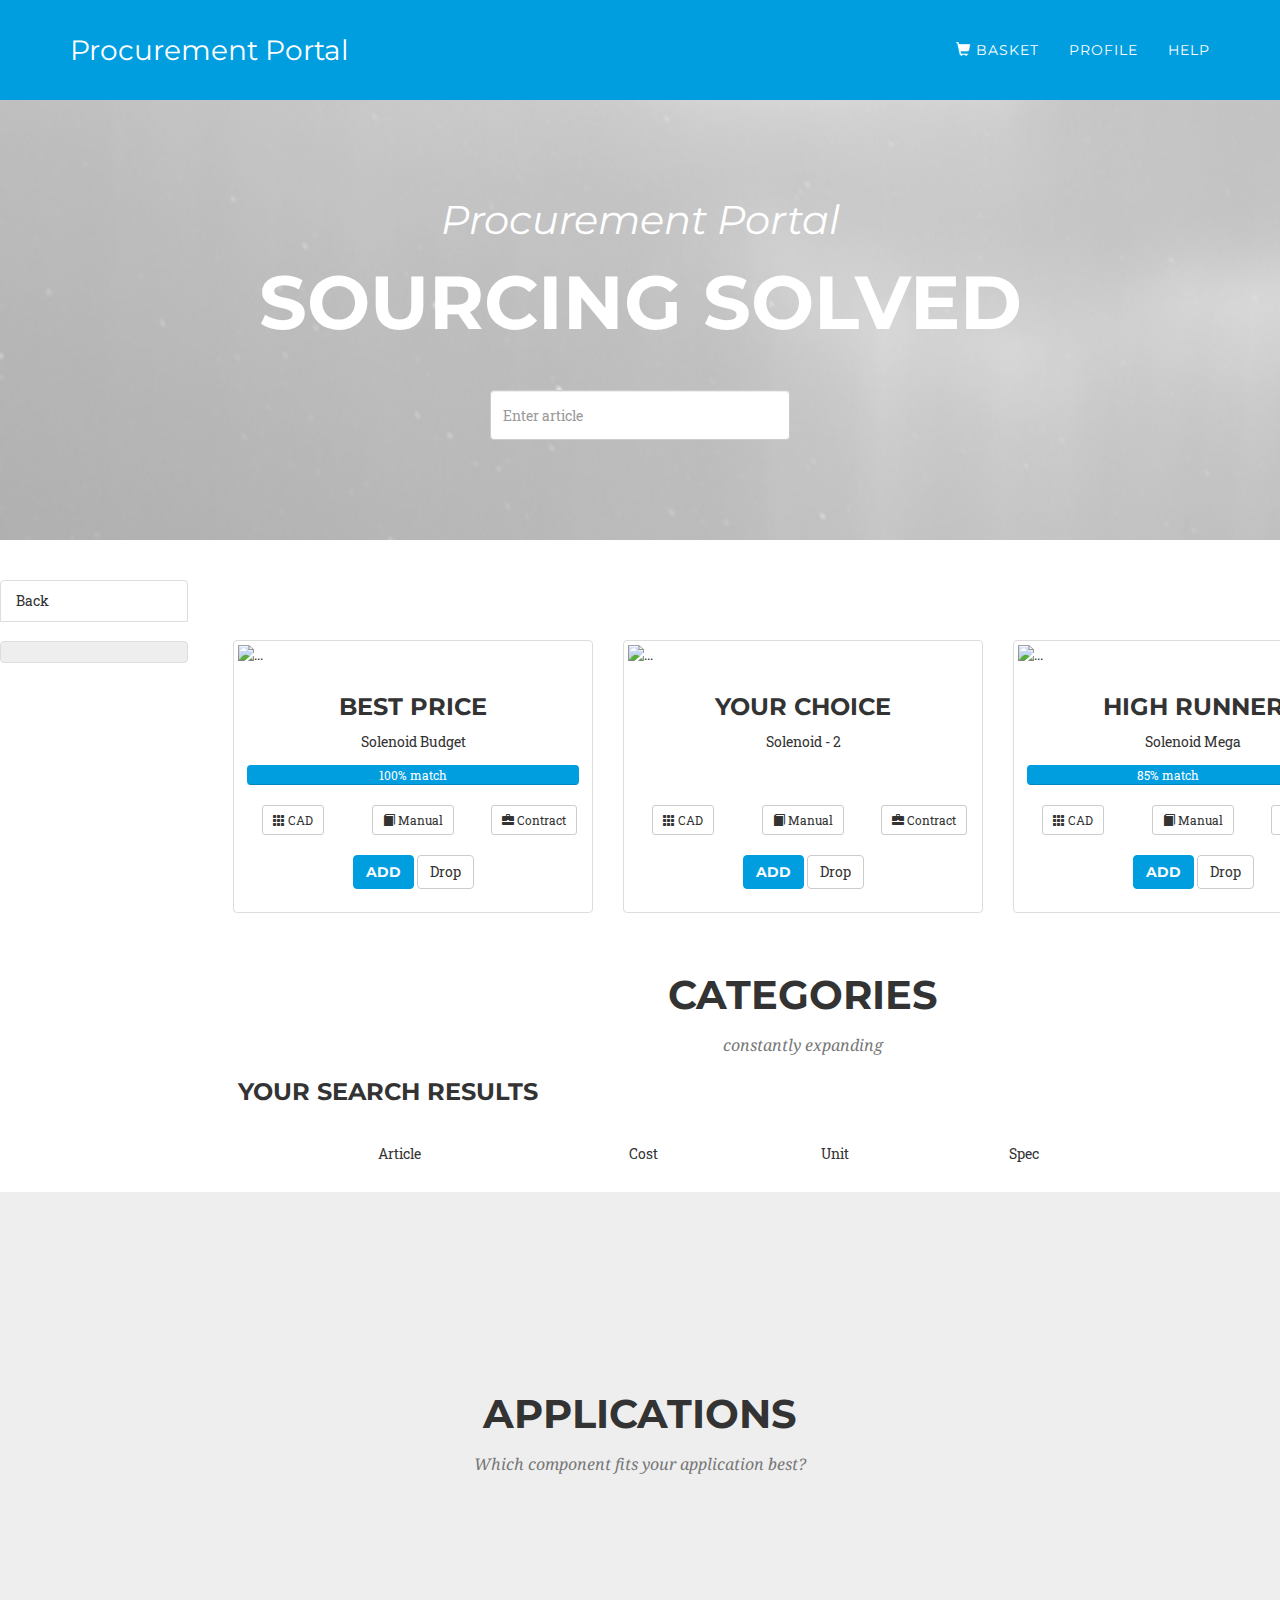
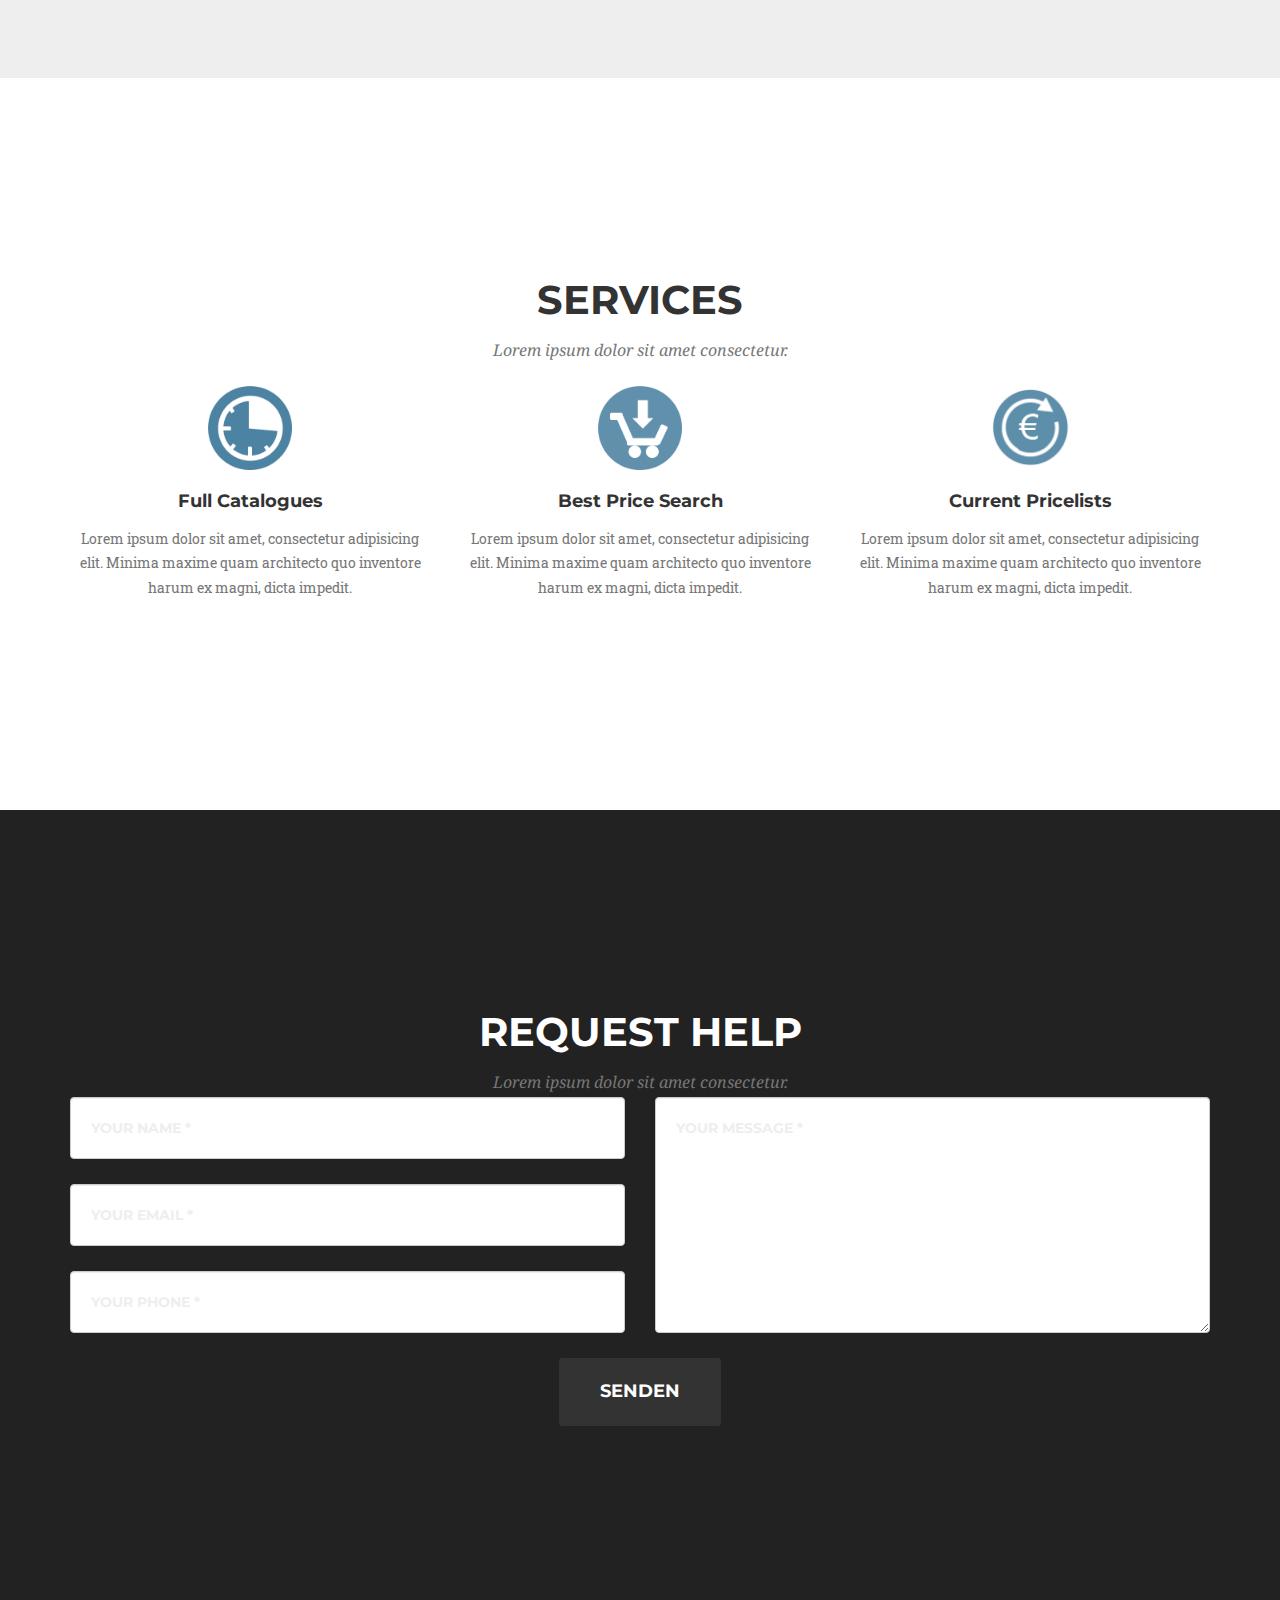
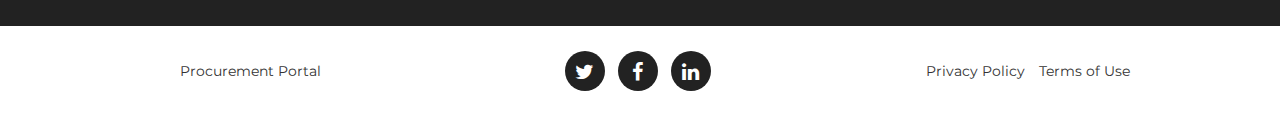
==== commit d9ad85ca: "side menu added" ====
--- a/index.html
+++ b/index.html
@@ -19,7 +19,7 @@
     <link href='https://fonts.googleapis.com/css?family=Kaushan+Script' rel='stylesheet' type='text/css'>
     <link href='https://fonts.googleapis.com/css?family=Droid+Serif:400,700,400italic,700italic' rel='stylesheet' type='text/css'>
     <link href='https://fonts.googleapis.com/css?family=Roboto+Slab:400,100,300,700' rel='stylesheet' type='text/css'>
-    <link href="css/agency.css" rel="stylesheet">
+    <link href="agency.css" rel="stylesheet">
 
 
 
@@ -77,198 +77,213 @@
 
 	
 	<section id="categories">
-		<div class="container>
+	
 		
-		<div class="container-fluid">
-    <div class="row">
-            
-      <div class="col-sm-12 col-md-12">
-        
-        <div class="row placeholders" >
-
-        <div class="container">
-          <div class="row" data-bind="visible: showStartpage2()" style="padding-top: 100px">
-            <div class="col-sm-6 col-md-4">
-              <div class="thumbnail" id="recommendation">
-                <img src="valve.png" alt="...">
-                <div class="caption">
-                  <h3>Best Price</h3>
-                  <p>Solenoid Budget</p>
-					<div class="progress">
-						<div class="progress-bar" role="progressbar" aria-valuenow="60" aria-valuemin="0" aria-valuemax="100" style="width: 100%;">100% match
-						</div>
-					</div>
-					<div class="row">
-						<div class="col-xs-4">
-							<button type="button" class="btn btn-default btn-sm" data-toggle="modal" data-target="#CADModal">
-								<span class="glyphicon glyphicon-th" aria-hidden="true"></span> CAD
-							</button>
-						</div>
-						<div class="col-xs-4">
-							<button type="button" class="btn btn-default btn-sm" data-toggle="modal" data-target="#MANModal">
-								<span class="glyphicon glyphicon-book" aria-hidden="true"></span> Manual
-							</button>
-						</div>
-						<div class="col-xs-4">
-							<button type="button" class="btn btn-default btn-sm" data-toggle="modal" data-target="#CNTModal">
-								<span class="glyphicon glyphicon-briefcase" aria-hidden="true"></span> Contract
-							</button>
-						</div>
-					</div>
-					<br>
-				  
-                  <p><a href="#" class="btn btn-primary" role="button" data-bind="click: increment_basket">Add</a> <a href="#" class="btn btn-default" role="button" data-bind="click: init_page">Drop</a></p>
-                </div>
-              </div>
-            </div>
-            <div class="col-sm-6 col-md-4">
-              <div class="thumbnail">
-                <img src="valve.png" alt="...">
-                <div class="caption">
-                  <h3>Your Choice</h3>
-                  <p>Solenoid - 2</p>
-					<div class="no-progress-bar"></div>
-											<div class="row">
-						<div class="col-xs-4">
-							<button type="button" class="btn btn-default btn-sm" data-toggle="modal" data-target="#CADModal">
-								<span class="glyphicon glyphicon-th" aria-hidden="true"></span> CAD
-							</button>
-						</div>
-						<div class="col-xs-4">
-							<button type="button" class="btn btn-default btn-sm" data-toggle="modal" data-target="#MANModal">
-								<span class="glyphicon glyphicon-book" aria-hidden="true"></span> Manual
-							</button>
-						</div>
-						<div class="col-xs-4">
-							<button type="button" class="btn btn-default btn-sm" data-toggle="modal" data-target="#CNTModal">
-								<span class="glyphicon glyphicon-briefcase" aria-hidden="true"></span> Contract
-							</button>
-						</div>
-					</div>
-					<br>
-                  <p><a href="#" class="btn btn-primary" role="button" data-bind="click: increment_basket">Add</a> <a href="#" class="btn btn-default" role="button" data-bind="click: init_page">Drop</a></p>
-                </div>
-              </div>
-            </div>
-
-            <div class="col-sm-6 col-md-4">
-              <div class="thumbnail">
-                <img src="valve.png" alt="...">
-                <div class="caption">
-                  <h3>High Runner</h3>
-                  <p>Solenoid Mega</p>
-				  		<div class="progress">
-						<div class="progress-bar" role="progressbar" aria-valuenow="60" aria-valuemin="0" aria-valuemax="100" style="width: 85%;">85% match
-						</div>
-						</div>
-						<div class="row">
-						<div class="col-xs-4">
-							<button type="button" class="btn btn-default btn-sm" data-toggle="modal" data-target="#CADModal">
-								<span class="glyphicon glyphicon-th" aria-hidden="true"></span> CAD
-							</button>
-						</div>
-						<div class="col-xs-4">
-							<button type="button" class="btn btn-default btn-sm" data-toggle="modal" data-target="#MANModal">
-								<span class="glyphicon glyphicon-book" aria-hidden="true"></span> Manual
-							</button>
-						</div>
-						<div class="col-xs-4">
-							<button type="button" class="btn btn-default btn-sm" data-toggle="modal" data-target="#CNTModal">
-								<span class="glyphicon glyphicon-briefcase" aria-hidden="true"></span> Contract
-							</button>
+			<div class="row">
+					<div class="col-md-2" >
+						<div class="list-group" id="catSuppliers">
+							<div class="list-group-item" data-bind="click: init_page">Back</div>
+							<br>
+							  <strong><a href="#" class="list-group-item disabled" data-bind="text: currentCategory"></a></strong>
+								<div data-bind="template: {name:'list3', foreach: supplierName  }"></div>
+									<script type="text/html" id="list3">
+										<a href="#" class="list-group-item" data-bind="text: $data "></a>
+									</script>
+								
+							  
+							  
+							  
+
 						</div>
 					
-					
 					</div>
-					<br>
-                  <p><a href="#" class="btn btn-primary" role="button" data-bind="click: increment_basket">Add</a> <a href="#" class="btn btn-default" role="button" data-bind="click: init_page">Drop</a></p>
-                </div>
-             
-            </div>
-          </div>
-
-
-
-
-          </div>
-                            
-
-            
-
-
-
-          <div class="container-fluid" data-bind="visible: showStartpage">
-			
-          <br>
-          <br>
-          <div class="row">
-			            <div class="row">
-                <div class="col-lg-12 text-center">
-                    <h2 class="section-heading">Categories </h2>
-                    <h3 class="section-subheading text-muted">constantly expanding</h3>
-                </div>
-            </div>
-              
-
-          
-
-         
-
-        <div data-bind="template: {name:'list', foreach: categoryList  }"></div>
-        <!--adding a $parent keeps the code from breaking-->
-        <script type="text/html" id="list">
-           <div class="card" data-bind="click: $parent.showCategory">
-			  <img  class="card-img" src="valve.png" alt="Avatar" style="width:100%">
-			  <div class="container-card">
-				<h4><b data-bind="text: $data , click: $parent.showCategory"></b></h4> 
-				<p>lorem ipsum</p> 
-			  </div>
-			</div>
-		  
-		  
-		  
-		  
-        </script>
-          </div>
-          </div>
-       
-
-
-        </div>
-
-  <div class="table-responsive" data-bind="visible: showCategoryPage">
-    <div class="container-fluid">
-	<div class="row"><h3 style="padding-left: 20px">Your Search Results</h3></div>
-	<br>
-    <table class="table">
-    <thead>
-	<td></td>
-      <td></td>
-      <td>Article</td>
-      <td>Cost</td>
-      <td>Unit</td>
-      <td>Spec</td>
-      <td></td>
-    </thead>
-    <tbody class= "table table-striped" data-bind="template: {name:'list2', foreach: filterList  }"></tbody></table>
-            
-          <script type="text/html" id="list2">
-            
-              <tr>
-				<td></td>
-                <td><img src="valve2.png"></td>
-				
-                <td data-bind="text: name, click: $parent.showBestPrice"></td>
-                <td data-bind=" click: $parent.showBestPrice">24€</td>
-                <td data-bind=" click: $parent.showBestPrice">1</td>
-                <td data-bind=" click: $parent.showBestPrice">spec</td>
-                <td><a data-bind="click: $parent.showBestPrice" class="btn btn-primary" role="button">Add</a> </td>
-              </tr>
-              <hr>
-           </script>
-    </div>
-		
-		</div>
+					<div class="col-md-10">
+						<div class="container-fluid">
+									<div class="row">
+											
+									  <div class="col-sm-12 col-md-12">
+										
+										<div class="row placeholders" >
+
+										<div class="container">
+										  <div class="row" data-bind="visible: showStartpage2()" style="padding-top: 100px">
+											<div class="col-sm-6 col-md-4">
+											  <div class="thumbnail" id="recommendation">
+												<img src="valve.png" alt="...">
+												<div class="caption">
+												  <h3>Best Price</h3>
+												  <p>Solenoid Budget</p>
+													<div class="progress">
+														<div class="progress-bar" role="progressbar" aria-valuenow="60" aria-valuemin="0" aria-valuemax="100" style="width: 100%;">100% match
+														</div>
+													</div>
+													<div class="row">
+														<div class="col-xs-4">
+															<button type="button" class="btn btn-default btn-sm" data-toggle="modal" data-target="#CADModal">
+																<span class="glyphicon glyphicon-th" aria-hidden="true"></span> CAD
+															</button>
+														</div>
+														<div class="col-xs-4">
+															<button type="button" class="btn btn-default btn-sm" data-toggle="modal" data-target="#MANModal">
+																<span class="glyphicon glyphicon-book" aria-hidden="true"></span> Manual
+															</button>
+														</div>
+														<div class="col-xs-4">
+															<button type="button" class="btn btn-default btn-sm" data-toggle="modal" data-target="#CNTModal">
+																<span class="glyphicon glyphicon-briefcase" aria-hidden="true"></span> Contract
+															</button>
+														</div>
+													</div>
+													<br>
+												  
+												  <p><a href="#" class="btn btn-primary" role="button" data-bind="click: increment_basket">Add</a> <a href="#" class="btn btn-default" role="button" data-bind="click: init_page">Drop</a></p>
+												</div>
+											  </div>
+											</div>
+											<div class="col-sm-6 col-md-4">
+											  <div class="thumbnail">
+												<img src="valve.png" alt="...">
+												<div class="caption">
+												  <h3>Your Choice</h3>
+												  <p>Solenoid - 2</p>
+													<div class="no-progress-bar"></div>
+																			<div class="row">
+														<div class="col-xs-4">
+															<button type="button" class="btn btn-default btn-sm" data-toggle="modal" data-target="#CADModal">
+																<span class="glyphicon glyphicon-th" aria-hidden="true"></span> CAD
+															</button>
+														</div>
+														<div class="col-xs-4">
+															<button type="button" class="btn btn-default btn-sm" data-toggle="modal" data-target="#MANModal">
+																<span class="glyphicon glyphicon-book" aria-hidden="true"></span> Manual
+															</button>
+														</div>
+														<div class="col-xs-4">
+															<button type="button" class="btn btn-default btn-sm" data-toggle="modal" data-target="#CNTModal">
+																<span class="glyphicon glyphicon-briefcase" aria-hidden="true"></span> Contract
+															</button>
+														</div>
+													</div>
+													<br>
+												  <p><a href="#" class="btn btn-primary" role="button" data-bind="click: increment_basket">Add</a> <a href="#" class="btn btn-default" role="button" data-bind="click: init_page">Drop</a></p>
+												</div>
+											  </div>
+											</div>
+
+											<div class="col-sm-6 col-md-4">
+											  <div class="thumbnail">
+												<img src="valve.png" alt="...">
+												<div class="caption">
+												  <h3>High Runner</h3>
+												  <p>Solenoid Mega</p>
+														<div class="progress">
+														<div class="progress-bar" role="progressbar" aria-valuenow="60" aria-valuemin="0" aria-valuemax="100" style="width: 85%;">85% match
+														</div>
+														</div>
+														<div class="row">
+														<div class="col-xs-4">
+															<button type="button" class="btn btn-default btn-sm" data-toggle="modal" data-target="#CADModal">
+																<span class="glyphicon glyphicon-th" aria-hidden="true"></span> CAD
+															</button>
+														</div>
+														<div class="col-xs-4">
+															<button type="button" class="btn btn-default btn-sm" data-toggle="modal" data-target="#MANModal">
+																<span class="glyphicon glyphicon-book" aria-hidden="true"></span> Manual
+															</button>
+														</div>
+														<div class="col-xs-4">
+															<button type="button" class="btn btn-default btn-sm" data-toggle="modal" data-target="#CNTModal">
+																<span class="glyphicon glyphicon-briefcase" aria-hidden="true"></span> Contract
+															</button>
+														</div>
+													
+													
+													</div>
+													<br>
+												  <p><a href="#" class="btn btn-primary" role="button" data-bind="click: increment_basket">Add</a> <a href="#" class="btn btn-default" role="button" data-bind="click: init_page">Drop</a></p>
+												</div>
+											 
+											</div>
+										  </div>
+
+
+
+
+										  </div>
+															
+
+											
+
+
+
+										  <div class="container-fluid" data-bind="visible: showStartpage">
+
+										  <br>
+										  <br>
+										  <div class="row">
+														<div class="row">
+												<div class="col-lg-12 text-center">
+													<h2 class="section-heading">Categories </h2>
+													<h3 class="section-subheading text-muted">constantly expanding</h3>
+												</div>
+											</div>
+											  
+
+										  
+
+										 
+
+										<div data-bind="template: {name:'list', foreach: categoryList  }"></div>
+										<!--adding a $parent keeps the code from breaking-->
+										<script type="text/html" id="list">
+										   <div class="card" data-bind="click: $parent.showCategory">
+											  <img  class="card-img" src="valve.png" alt="Avatar" style="width:100%">
+											  <div class="container-card">
+												<h4><b data-bind="text: $data , click: $parent.showCategory"></b></h4> 
+												<p>lorem ipsum</p> 
+											  </div>
+											</div>	  
+										</script>
+										  </div>
+										  </div>
+									   
+
+
+										</div>
+
+								  <div class="table-responsive" data-bind="visible: showCategoryPage">
+									<div class="container-fluid">
+									<div class="row"><h3 style="padding-left: 20px">Your Search Results</h3></div>
+									<br>
+									<table class="table">
+									<thead>
+									<td></td>
+									  <td></td>
+									  <td>Article</td>
+									  <td>Cost</td>
+									  <td>Unit</td>
+									  <td>Spec</td>
+									  <td></td>
+									</thead>
+									<tbody class= "table table-striped" data-bind="template: {name:'list2', foreach: filterList  }"></tbody></table>
+											
+										  <script type="text/html" id="list2">
+											
+											  <tr>
+												<td></td>
+												<td><img src="valve2.png"></td>
+												
+												<td data-bind="text: name, click: $parent.showBestPrice"></td>
+												<td data-bind=" click: $parent.showBestPrice">24€</td>
+												<td data-bind=" click: $parent.showBestPrice">1</td>
+												<td data-bind=" click: $parent.showBestPrice">spec</td>
+												<td><a data-bind="click: $parent.showBestPrice" class="btn btn-primary" role="button">Add</a> </td>
+											  </tr>
+											  <hr>
+										   </script>
+									</div>
+			</div>							
+			<!-- end of container -->
 	
 	
 	</section>
@@ -283,6 +298,7 @@
                 </div>
 			
 			</div>
+		</div>
 		</div>
 	</section>
 	
--- a/agency.css
+++ b/agency.css
@@ -0,0 +1,857 @@
+/*!
+ * Start Bootstrap - Agency v3.3.7+1 (http://startbootstrap.com/template-overviews/agency)
+ * Copyright 2013-2016 Start Bootstrap
+ * Licensed under MIT (https://github.com/BlackrockDigital/startbootstrap/blob/gh-pages/LICENSE)
+ */
+body {
+  overflow-x: hidden;
+  font-family: "Roboto Slab", "Helvetica Neue", Helvetica, Arial, sans-serif;
+}
+.text-muted {
+  color: #777777;
+}
+.text-primary {
+  color: #fed136;
+}
+p {
+  font-size: 14px;
+  line-height: 1.75;
+}
+p.large {
+  font-size: 16px;
+}
+a,
+a:hover,
+a:focus,
+a:active,
+a.active {
+  outline: none;
+}
+a {
+  color: #333333;
+}
+a:hover,
+a:focus,
+a:active,
+a.active {
+  color: #333333;
+}
+h1,
+h2,
+h3,
+h4,
+h5,
+h6 {
+  font-family: "Montserrat", "Helvetica Neue", Helvetica, Arial, sans-serif;
+  text-transform: uppercase;
+  font-weight: 700;
+}
+
+#main-search {
+	margin: auto;
+	max-width: 300px;
+	height: 50px;
+}
+
+
+
+
+.img-centered {
+  margin: 0 auto;
+}
+.bg-light-gray {
+  background-color: #eeeeee;
+}
+.bg-darkest-gray {
+  background-color: #222222;
+}
+.btn-primary {
+  color: white;
+  background-color: #009ddf;
+  border-color: #009ddf;
+  font-family: "Montserrat", "Helvetica Neue", Helvetica, Arial, sans-serif;
+  text-transform: uppercase;
+  font-weight: 700;
+}
+.btn-primary:hover,
+.btn-primary:focus,
+.btn-primary:active,
+.btn-primary.active,
+.open .dropdown-toggle.btn-primary {
+  color: white;
+  background-color: #009ddf;
+  border-color: #009ddf;
+}
+.btn-primary:active,
+.btn-primary.active,
+.open .dropdown-toggle.btn-primary {
+  background-image: none;
+}
+.btn-primary.disabled,
+.btn-primary[disabled],
+fieldset[disabled] .btn-primary,
+.btn-primary.disabled:hover,
+.btn-primary[disabled]:hover,
+fieldset[disabled] .btn-primary:hover,
+.btn-primary.disabled:focus,
+.btn-primary[disabled]:focus,
+fieldset[disabled] .btn-primary:focus,
+.btn-primary.disabled:active,
+.btn-primary[disabled]:active,
+fieldset[disabled] .btn-primary:active,
+.btn-primary.disabled.active,
+.btn-primary[disabled].active,
+fieldset[disabled] .btn-primary.active {
+  background-color: #fed136;
+  border-color: #fed136;
+}
+.btn-primary .badge {
+  color: #fed136;
+  background-color: white;
+}
+.btn-xl {
+  color: white;
+  background-color: #333333;
+  border-color: #333333;
+  font-family: "Montserrat", "Helvetica Neue", Helvetica, Arial, sans-serif;
+  text-transform: uppercase;
+  font-weight: 700;
+  border-radius: 3px;
+  font-size: 18px;
+  padding: 20px 40px;
+}
+.btn-xl:hover,
+.btn-xl:focus,
+.btn-xl:active,
+.btn-xl.active,
+.open .dropdown-toggle.btn-xl {
+  color: white;
+  background-color: #009ddf;
+  border-color: #009ddf;
+}
+.btn-xl:active,
+.btn-xl.active,
+.open .dropdown-toggle.btn-xl {
+  background-image: none;
+}
+.btn-xl.disabled,
+.btn-xl[disabled],
+fieldset[disabled] .btn-xl,
+.btn-xl.disabled:hover,
+.btn-xl[disabled]:hover,
+fieldset[disabled] .btn-xl:hover,
+.btn-xl.disabled:focus,
+.btn-xl[disabled]:focus,
+fieldset[disabled] .btn-xl:focus,
+.btn-xl.disabled:active,
+.btn-xl[disabled]:active,
+fieldset[disabled] .btn-xl:active,
+.btn-xl.disabled.active,
+.btn-xl[disabled].active,
+fieldset[disabled] .btn-xl.active {
+  background-color: #fed136;
+  border-color: #fed136;
+}
+.btn-xl .badge {
+  color: #fed136;
+  background-color: white;
+}
+.navbar-custom {
+  background-color: #009ddf;
+  border-color: transparent;
+}
+.navbar-custom .navbar-brand {
+  color: #fff;
+  font-family: "Montserrat", "Helvetica Neue", Helvetica, Arial, sans-serif;
+}
+.navbar-custom .navbar-brand:hover,
+.navbar-custom .navbar-brand:focus,
+.navbar-custom .navbar-brand:active,
+.navbar-custom .navbar-brand.active {
+  color: #fff;
+}
+.navbar-custom .navbar-collapse {
+  border-color: rgba(255, 255, 255, 0.02);
+}
+.navbar-custom .navbar-toggle {
+  background-color: #009ddf;
+  border-color: #009ddf;
+  font-family: "Montserrat", "Helvetica Neue", Helvetica, Arial, sans-serif;
+  text-transform: uppercase;
+  color: white;
+  font-size: 12px;
+}
+.navbar-custom .navbar-toggle:hover,
+.navbar-custom .navbar-toggle:focus {
+  background-color: #333333;
+}
+.navbar-custom .nav li a {
+  font-family: "Montserrat", "Helvetica Neue", Helvetica, Arial, sans-serif;
+  text-transform: uppercase;
+  font-weight: 400;
+  letter-spacing: 1px;
+  color: white;
+}
+.navbar-custom .nav li a:hover,
+.navbar-custom .nav li a:focus {
+  color: #333333;
+  outline: none;
+}
+.navbar-custom .navbar-nav > .active > a {
+  border-radius: 0;
+  color: white;
+  background-color: #333333;
+}
+.navbar-custom .navbar-nav > .active > a:hover,
+.navbar-custom .navbar-nav > .active > a:focus {
+  color: white;
+  background-color: #333333;
+}
+@media (min-width: 768px) {
+  .navbar-custom {
+    background-color: #c333333;
+    padding: 25px 0;
+    -webkit-transition: padding 0.3s;
+    -moz-transition: padding 0.3s;
+    transition: padding 0.3s;
+    border: none;
+  }
+  .navbar-custom .navbar-brand {
+    font-size: 2em;
+    -webkit-transition: all 0.3s;
+    -moz-transition: all 0.3s;
+    transition: all 0.3s;
+  }
+  .navbar-custom .navbar-nav > .active > a {
+    border-radius: 3px;
+  }
+}
+@media (min-width: 768px) {
+  .navbar-custom.affix {
+    background-color: #009ddf;
+    padding: 10px 0;
+  }
+  .navbar-custom.affix .navbar-brand {
+    font-size: 1.5em;
+  }
+}
+header {
+  background-image: url('background_grey.png');
+  background-repeat: no-repeat;
+  background-attachment: scroll;
+  background-position: center center;
+  -webkit-background-size: cover;
+  -moz-background-size: cover;
+  background-size: cover;
+  -o-background-size: cover;
+  text-align: center;
+  color: white;
+}
+header .intro-text {
+  padding-top: 100px;
+  padding-bottom: 50px;
+}
+header .intro-text .intro-lead-in {
+  font-family: "Droid Serif", "Helvetica Neue", Helvetica, Arial, sans-serif;
+  font-style: italic;
+  font-size: 22px;
+  line-height: 22px;
+  margin-bottom: 25px;
+}
+header .intro-text .intro-heading {
+  font-family: "Montserrat", "Helvetica Neue", Helvetica, Arial, sans-serif;
+  text-transform: uppercase;
+  font-weight: 700;
+  font-size: 50px;
+  line-height: 50px;
+  margin-bottom: 25px;
+}
+@media (min-width: 768px) {
+  header .intro-text {
+    padding-top: 200px;
+    padding-bottom: 100px;
+  }
+  header .intro-text .intro-lead-in {
+    font-family: "Montserrat", "Helvetica Neue", Helvetica, Arial, sans-serif;
+    font-style: italic;
+    font-size: 40px;
+    line-height: 40px;
+    margin-bottom: 25px;
+  }
+  header .intro-text .intro-heading {
+    font-family: "Montserrat", "Helvetica Neue", Helvetica, Arial, sans-serif;
+    text-transform: uppercase;
+    font-weight: 700;
+    font-size: 75px;
+    line-height: 75px;
+    margin-bottom: 50px;
+  }
+}
+section {
+  padding: 0px 0;
+}
+
+.section2 {
+  padding: 200px 0;
+}
+section h2.section-heading {
+  font-size: 40px;
+  margin-top: 0;
+  margin-bottom: 15px;
+}
+section h3.section-subheading {
+  font-size: 16px;
+  font-family: "Droid Serif", "Helvetica Neue", Helvetica, Arial, sans-serif;
+  text-transform: none;
+  font-style: italic;
+  font-weight: 400;
+  margin-bottom: 5px;
+}
+@media (min-width: 768px) {
+  section {
+    padding: 0px 0;
+  }
+}
+
+@media (min-width: 768px) {
+  .section2 {
+    padding: 200px 0;
+  }
+}
+.service-heading {
+  margin: 15px 0;
+  text-transform: none;
+}
+
+.resize_button {
+  height: 75%;
+}
+
+.card {
+	min-width: 15%;
+	max-width: 15%;
+	margin: 20px;
+	float: left;
+    box-shadow: 2px 2px 2px 2px rgba(0,0,0,0.2);
+    transition: 0.3s;
+    border-radius: 2px; 
+	background-color: #fff;
+}
+
+.card:hover  {
+	background-color: #e2e0e0;
+}
+
+
+#catSuppliers {
+	margin-top: 40px;
+}
+
+@media (max-width: 768px) {
+  #catSuppliers {
+    display: none;
+  }
+}
+
+.sidebar-menu-collapsed {  
+	display: none;
+}
+.sidebar-menu-expanded {
+    width: auto;
+}
+
+
+
+
+/* Add rounded corners to the top left and the top right corner of the image */
+.card-img {
+    border-radius: 2px 2px 0 0;
+	max-width: 50px;
+	display: block;
+	margin: auto;
+	opacity: 0.3;
+}
+
+
+.modal-backdrop.in{
+  opacity:.0;
+}
+
+.modal-content.special {
+	width: 200px;
+	float: right;
+}
+
+.thumbnail .caption {
+	text-align: center;
+}
+
+.spec_btn {
+	height: 50%;
+}
+.container-card {
+    padding: 2px 16px;
+	text-align: center;
+}
+
+.progress-bar {
+	background-color: #009ddf;
+}
+
+.no-progress-bar {
+	height: 40px;
+}
+
+#basket {
+	background-color: #009ddf;
+}
+
+#portfolio .portfolio-item {
+  margin: 0 0 15px;
+  right: 0;
+}
+#portfolio .portfolio-item .portfolio-link {
+  display: block;
+  position: relative;
+  max-width: 400px;
+  margin: 0 auto;
+}
+#portfolio .portfolio-item .portfolio-link .portfolio-hover {
+  background: rgba(220, 60, 34, 0.9);
+  position: absolute;
+  width: 100%;
+  height: 100%;
+  opacity: 0;
+  transition: all ease 0.5s;
+  -webkit-transition: all ease 0.5s;
+  -moz-transition: all ease 0.5s;
+}
+#portfolio .portfolio-item .portfolio-link .portfolio-hover:hover {
+  opacity: 1;
+}
+
+
+
+
+
+
+#portfolio .portfolio-item .portfolio-link .portfolio-hover .portfolio-hover-content {
+  position: absolute;
+  width: 100%;
+  height: 20px;
+  font-size: 20px;
+  text-align: center;
+  top: 50%;
+  margin-top: -12px;
+  color: white;
+}
+#portfolio .portfolio-item .portfolio-link .portfolio-hover .portfolio-hover-content i {
+  margin-top: -12px;
+}
+#portfolio .portfolio-item .portfolio-link .portfolio-hover .portfolio-hover-content h3,
+#portfolio .portfolio-item .portfolio-link .portfolio-hover .portfolio-hover-content h4 {
+  margin: 0;
+}
+#portfolio .portfolio-item .portfolio-caption {
+  max-width: 400px;
+  margin: 0 auto;
+  background-color: white;
+  text-align: center;
+  padding: 25px;
+}
+#portfolio .portfolio-item .portfolio-caption h4 {
+  text-transform: none;
+  margin: 0;
+}
+#portfolio .portfolio-item .portfolio-caption p {
+  font-family: "Droid Serif", "Helvetica Neue", Helvetica, Arial, sans-serif;
+  font-style: italic;
+  font-size: 16px;
+  margin: 0;
+}
+#portfolio * {
+  z-index: 2;
+}
+@media (min-width: 767px) {
+  #portfolio .portfolio-item {
+    margin: 0 0 30px;
+  }
+}
+.timeline {
+  list-style: none;
+  padding: 0;
+  position: relative;
+}
+.timeline:before {
+  top: 0;
+  bottom: 0;
+  position: absolute;
+  content: "";
+  width: 2px;
+  background-color: #f1f1f1;
+  left: 40px;
+  margin-left: -1.5px;
+}
+.timeline > li {
+  margin-bottom: 50px;
+  position: relative;
+  min-height: 50px;
+}
+.timeline > li:before,
+.timeline > li:after {
+  content: " ";
+  display: table;
+}
+.timeline > li:after {
+  clear: both;
+}
+.timeline > li .timeline-panel {
+  width: 100%;
+  float: right;
+  padding: 0 20px 0 100px;
+  position: relative;
+  text-align: left;
+}
+.timeline > li .timeline-panel:before {
+  border-left-width: 0;
+  border-right-width: 15px;
+  left: -15px;
+  right: auto;
+}
+.timeline > li .timeline-panel:after {
+  border-left-width: 0;
+  border-right-width: 14px;
+  left: -14px;
+  right: auto;
+}
+.timeline > li .timeline-image {
+  left: 0;
+  margin-left: 0;
+  width: 80px;
+  height: 80px;
+  position: absolute;
+  z-index: 100;
+  background-color: #009ddf;
+  color: white;
+  border-radius: 100%;
+  border: 7px solid #f1f1f1;
+  text-align: center;
+}
+.timeline > li .timeline-image h4 {
+  font-size: 10px;
+  margin-top: 12px;
+  line-height: 14px;
+}
+.timeline > li.timeline-inverted > .timeline-panel {
+  float: right;
+  text-align: left;
+  padding: 0 20px 0 100px;
+}
+.timeline > li.timeline-inverted > .timeline-panel:before {
+  border-left-width: 0;
+  border-right-width: 15px;
+  left: -15px;
+  right: auto;
+}
+.timeline > li.timeline-inverted > .timeline-panel:after {
+  border-left-width: 0;
+  border-right-width: 14px;
+  left: -14px;
+  right: auto;
+}
+.timeline > li:last-child {
+  margin-bottom: 0;
+}
+.timeline .timeline-heading h4 {
+  margin-top: 0;
+  color: inherit;
+}
+.timeline .timeline-heading h4.subheading {
+  text-transform: none;
+}
+.timeline .timeline-body > p,
+.timeline .timeline-body > ul {
+  margin-bottom: 0;
+}
+@media (min-width: 768px) {
+  .timeline:before {
+    left: 50%;
+  }
+  .timeline > li {
+    margin-bottom: 100px;
+    min-height: 100px;
+  }
+  .timeline > li .timeline-panel {
+    width: 41%;
+    float: left;
+    padding: 0 20px 20px 30px;
+    text-align: right;
+  }
+  .timeline > li .timeline-image {
+    width: 100px;
+    height: 100px;
+    left: 50%;
+    margin-left: -50px;
+  }
+  .timeline > li .timeline-image h4 {
+    font-size: 13px;
+    margin-top: 16px;
+    line-height: 18px;
+  }
+  .timeline > li.timeline-inverted > .timeline-panel {
+    float: right;
+    text-align: left;
+    padding: 0 30px 20px 20px;
+  }
+}
+@media (min-width: 992px) {
+  .timeline > li {
+    min-height: 150px;
+  }
+  .timeline > li .timeline-panel {
+    padding: 0 20px 20px;
+  }
+  .timeline > li .timeline-image {
+    width: 150px;
+    height: 150px;
+    margin-left: -75px;
+  }
+  .timeline > li .timeline-image h4 {
+    font-size: 18px;
+    margin-top: 30px;
+    line-height: 26px;
+  }
+  .timeline > li.timeline-inverted > .timeline-panel {
+    padding: 0 20px 20px;
+  }
+}
+@media (min-width: 1200px) {
+  .timeline > li {
+    min-height: 170px;
+  }
+  .timeline > li .timeline-panel {
+    padding: 0 20px 20px 100px;
+  }
+  .timeline > li .timeline-image {
+    width: 170px;
+    height: 170px;
+    margin-left: -85px;
+  }
+  .timeline > li .timeline-image h4 {
+    margin-top: 40px;
+  }
+  .timeline > li.timeline-inverted > .timeline-panel {
+    padding: 0 100px 20px 20px;
+  }
+}
+.team-member {
+  text-align: center;
+  margin-bottom: 50px;
+}
+.team-member img {
+  margin: 0 auto;
+  border: 7px solid white;
+}
+.team-member h4 {
+  margin-top: 25px;
+  margin-bottom: 0;
+  text-transform: none;
+}
+.team-member p {
+  margin-top: 0;
+}
+aside.clients img {
+  margin: 50px auto;
+}
+section#contact {
+  background-color: #222222;
+  background-image: url('/img/map-image.png');
+  background-position: center;
+  background-repeat: no-repeat;
+}
+section#contact .section-heading {
+  color: white;
+}
+section#contact .form-group {
+  margin-bottom: 25px;
+}
+section#contact .form-group input,
+section#contact .form-group textarea {
+  padding: 20px;
+}
+section#contact .form-group input.form-control {
+  height: auto;
+}
+section#contact .form-group textarea.form-control {
+  height: 236px;
+}
+section#contact .form-control:focus {
+  border-color: #fed136;
+  box-shadow: none;
+}
+section#contact ::-webkit-input-placeholder {
+  font-family: "Montserrat", "Helvetica Neue", Helvetica, Arial, sans-serif;
+  text-transform: uppercase;
+  font-weight: 700;
+  color: #eeeeee;
+}
+section#contact :-moz-placeholder {
+  /* Firefox 18- */
+  font-family: "Montserrat", "Helvetica Neue", Helvetica, Arial, sans-serif;
+  text-transform: uppercase;
+  font-weight: 700;
+  color: #eeeeee;
+}
+section#contact ::-moz-placeholder {
+  /* Firefox 19+ */
+  font-family: "Montserrat", "Helvetica Neue", Helvetica, Arial, sans-serif;
+  text-transform: uppercase;
+  font-weight: 700;
+  color: #eeeeee;
+}
+section#contact :-ms-input-placeholder {
+  font-family: "Montserrat", "Helvetica Neue", Helvetica, Arial, sans-serif;
+  text-transform: uppercase;
+  font-weight: 700;
+  color: #eeeeee;
+}
+section#contact .text-danger {
+  color: #e74c3c;
+}
+footer {
+  padding: 25px 0;
+  text-align: center;
+}
+footer span.copyright {
+  line-height: 40px;
+  font-family: "Montserrat", "Helvetica Neue", Helvetica, Arial, sans-serif;
+  text-transform: uppercase;
+  text-transform: none;
+}
+footer ul.quicklinks {
+  margin-bottom: 0;
+  line-height: 40px;
+  font-family: "Montserrat", "Helvetica Neue", Helvetica, Arial, sans-serif;
+  text-transform: uppercase;
+  text-transform: none;
+}
+ul.social-buttons {
+  margin-bottom: 0;
+}
+ul.social-buttons li a {
+  display: block;
+  background-color: #222222;
+  height: 40px;
+  width: 40px;
+  border-radius: 100%;
+  font-size: 20px;
+  line-height: 40px;
+  color: white;
+  outline: none;
+  -webkit-transition: all 0.3s;
+  -moz-transition: all 0.3s;
+  transition: all 0.3s;
+}
+ul.social-buttons li a:hover,
+ul.social-buttons li a:focus,
+ul.social-buttons li a:active {
+  background-color: #009ddf;
+}
+.btn:focus,
+.btn:active,
+.btn.active,
+.btn:active:focus {
+  outline: none;
+}
+.portfolio-modal .modal-dialog {
+  margin: 0;
+  height: 100%;
+  width: auto;
+}
+.portfolio-modal .modal-content {
+  border-radius: 0;
+  background-clip: border-box;
+  -webkit-box-shadow: none;
+  box-shadow: none;
+  border: none;
+  min-height: 100%;
+  padding: 100px 0;
+  text-align: center;
+}
+.portfolio-modal .modal-content h2 {
+  margin-bottom: 15px;
+  font-size: 3em;
+}
+.portfolio-modal .modal-content p {
+  margin-bottom: 30px;
+}
+.portfolio-modal .modal-content p.item-intro {
+  margin: 20px 0 30px;
+  font-family: "Droid Serif", "Helvetica Neue", Helvetica, Arial, sans-serif;
+  font-style: italic;
+  font-size: 16px;
+}
+.portfolio-modal .modal-content ul.list-inline {
+  margin-bottom: 30px;
+  margin-top: 0;
+}
+.portfolio-modal .modal-content img {
+  margin-bottom: 30px;
+}
+.portfolio-modal .close-modal {
+  position: absolute;
+  width: 75px;
+  height: 75px;
+  background-color: transparent;
+  top: 25px;
+  right: 25px;
+  cursor: pointer;
+}
+.portfolio-modal .close-modal:hover {
+  opacity: 0.3;
+}
+.portfolio-modal .close-modal .lr {
+  height: 75px;
+  width: 1px;
+  margin-left: 35px;
+  background-color: #222222;
+  transform: rotate(45deg);
+  -ms-transform: rotate(45deg);
+  /* IE 9 */
+  -webkit-transform: rotate(45deg);
+  /* Safari and Chrome */
+  z-index: 1051;
+}
+.portfolio-modal .close-modal .lr .rl {
+  height: 75px;
+  width: 1px;
+  background-color: #222222;
+  transform: rotate(90deg);
+  -ms-transform: rotate(90deg);
+  /* IE 9 */
+  -webkit-transform: rotate(90deg);
+  /* Safari and Chrome */
+  z-index: 1052;
+}
+.portfolio-modal .modal-backdrop {
+  opacity: 0;
+  display: none;
+}
+::-moz-selection {
+  text-shadow: none;
+  background: #009ddf;
+}
+::selection {
+  text-shadow: none;
+  background: #009ddf;
+  color: white;
+}
+img::selection {
+  background: transparent;
+}
+img::-moz-selection {
+  background: transparent;
+}
+body {
+  webkit-tap-highlight-color: #009ddf;
+}
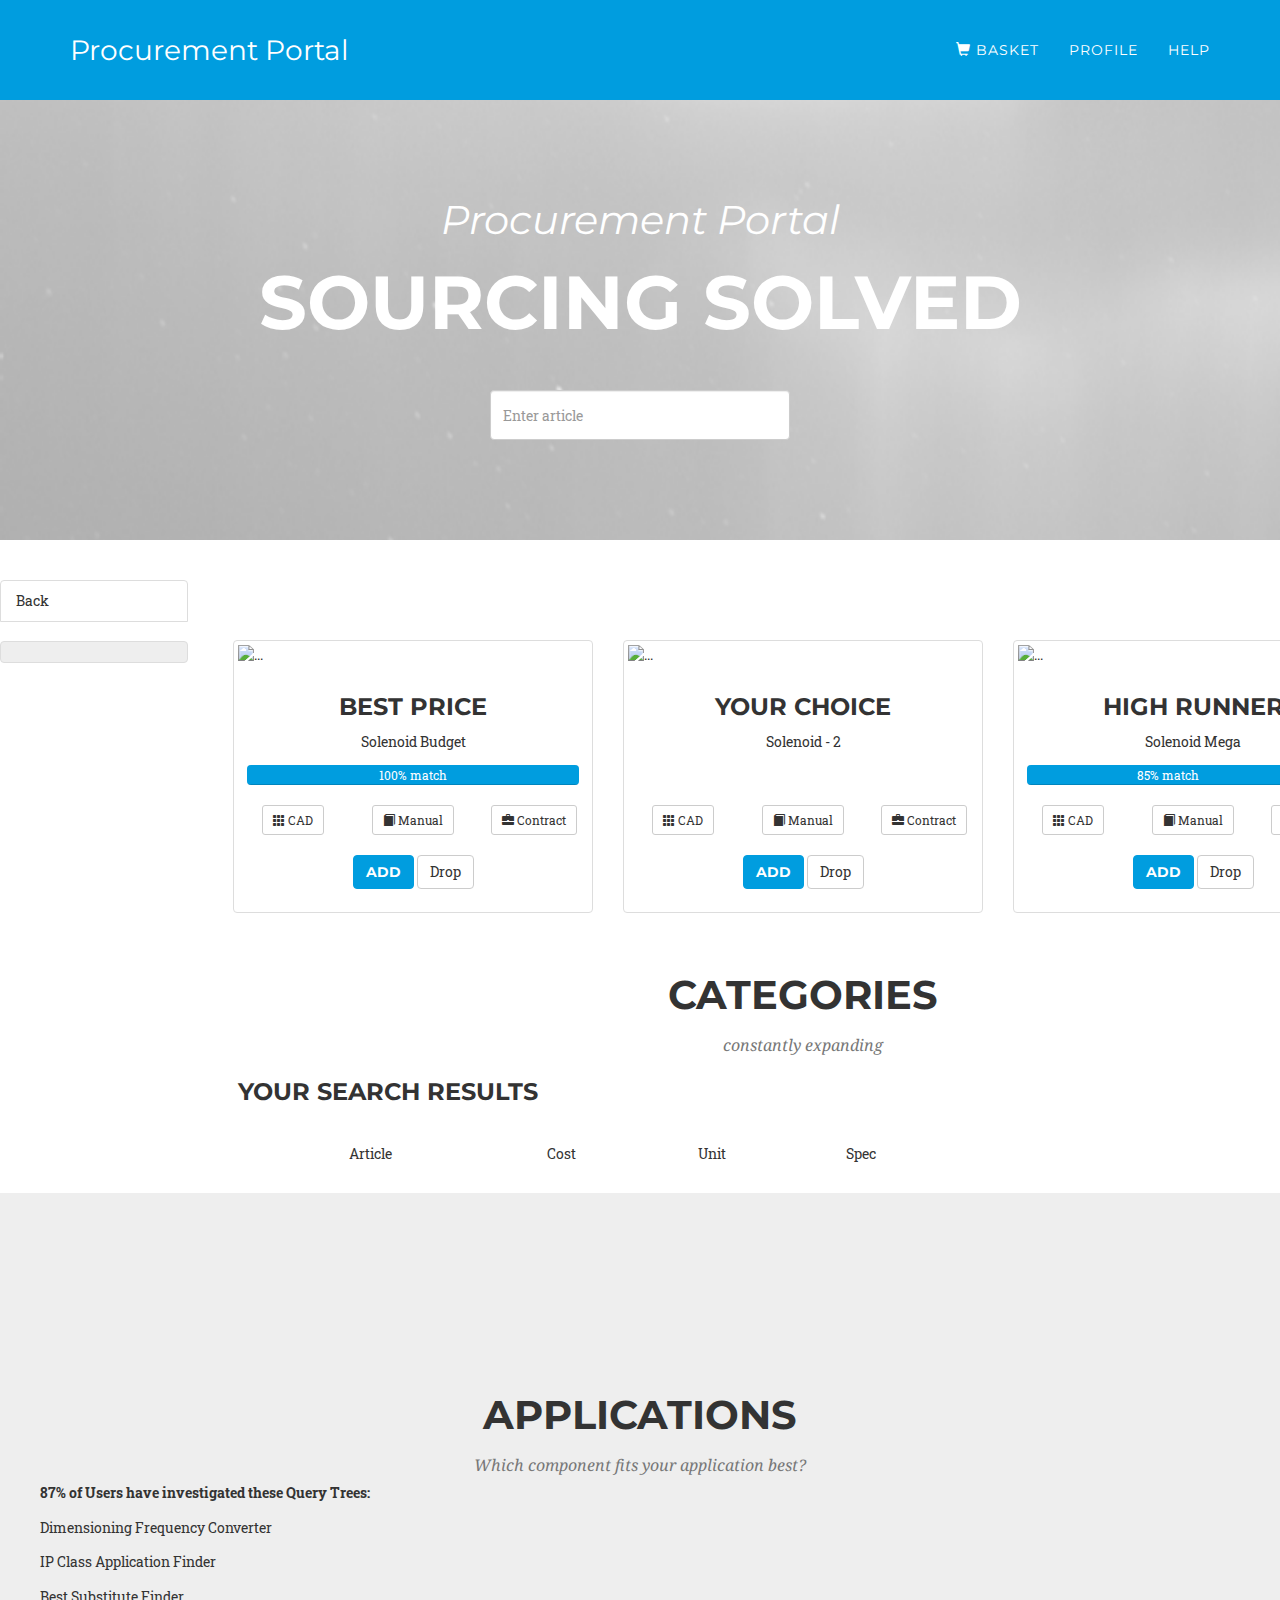
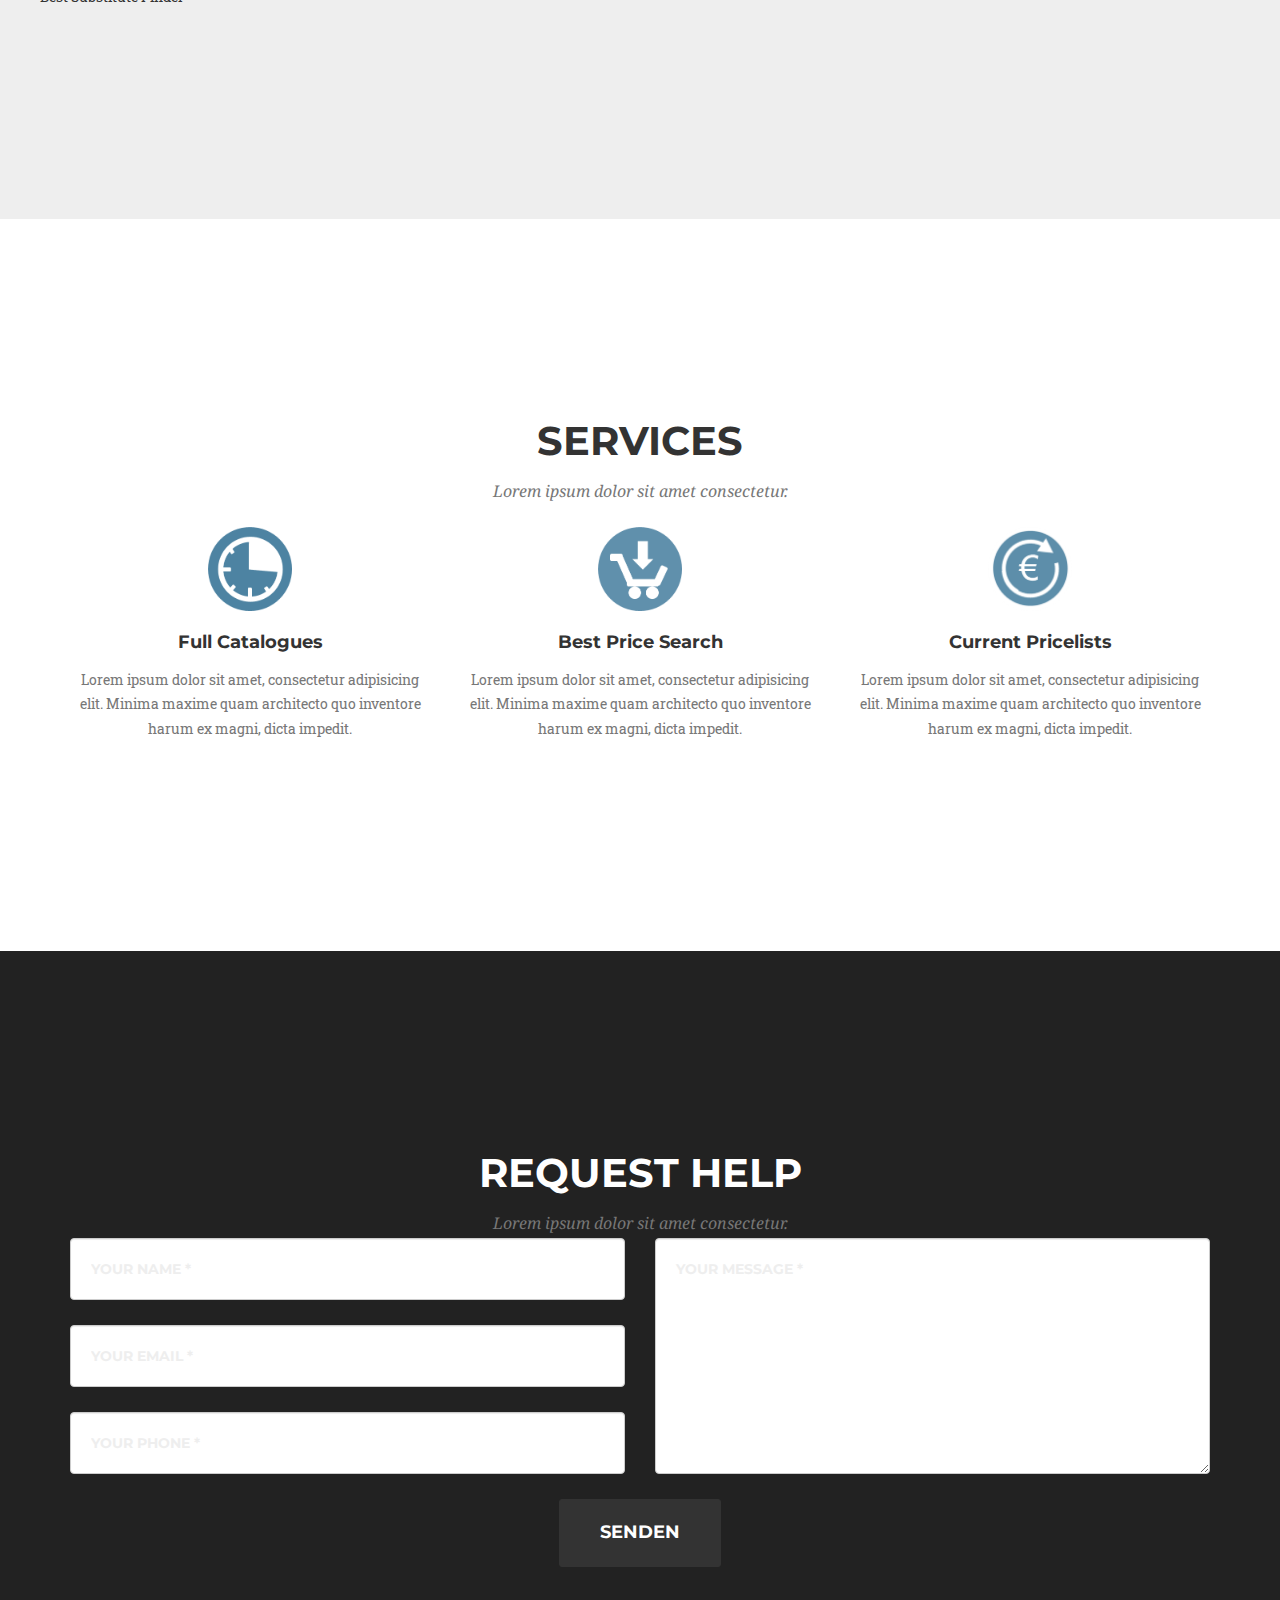
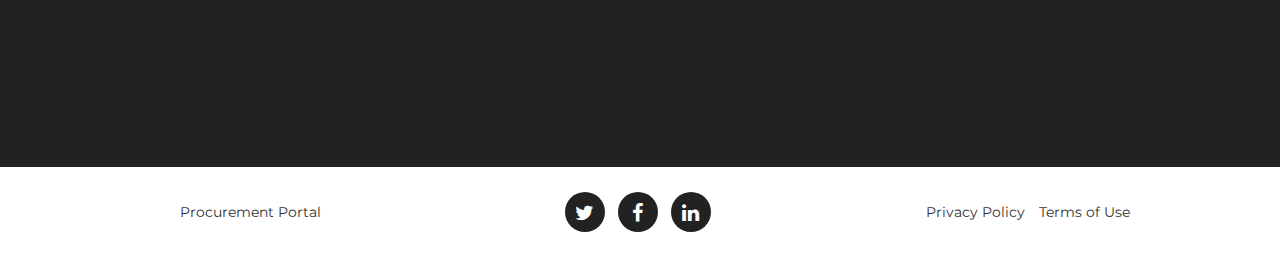
==== commit 10b174cf: "side menu added" ====
--- a/index.html
+++ b/index.html
@@ -62,6 +62,7 @@
     </nav>
 
     <!-- Header -->
+
     <header>
         <div class="container" class="bg-light-gray">
             <div class="intro-text">
@@ -87,7 +88,7 @@
 							  <strong><a href="#" class="list-group-item disabled" data-bind="text: currentCategory"></a></strong>
 								<div data-bind="template: {name:'list3', foreach: supplierName  }"></div>
 									<script type="text/html" id="list3">
-										<a href="#" class="list-group-item" data-bind="text: $data "></a>
+										<a href="#main-search" class="list-group-item" data-bind="text: $data "></a>
 									</script>
 								
 							  
@@ -97,7 +98,7 @@
 						</div>
 					
 					</div>
-					<div class="col-md-10">
+					<div class="col-md-8">
 						<div class="container-fluid">
 									<div class="row">
 											
@@ -239,10 +240,11 @@
 										   <div class="card" data-bind="click: $parent.showCategory">
 											  <img  class="card-img" src="valve.png" alt="Avatar" style="width:100%">
 											  <div class="container-card">
-												<h4><b data-bind="text: $data , click: $parent.showCategory"></b></h4> 
-												<p>lorem ipsum</p> 
+												<h4 data-bind="text: $data , click: $parent.showCategory"></h4>
+												<p href="#main-search" >lorem ipsum</p> 
 											  </div>
-											</div>	  
+											</div>
+											
 										</script>
 										  </div>
 										  </div>
@@ -282,6 +284,11 @@
 											  <hr>
 										   </script>
 									</div>
+			
+			
+			<div class="col-md-2" ></div>
+			
+			
 			</div>							
 			<!-- end of container -->
 	
@@ -292,11 +299,36 @@
 	<section id="applications" class="section2 bg-light-gray">
 		<div class="container">
 			<div class="row">
-				    <div class="col-lg-12 text-center">
-                    <h2 class="section-heading">Applications </h2>
+				<div class="col-lg-12 text-center">
+                    <h2 class="section-heading">Applications</h2>
                     <h3 class="section-subheading text-muted">Which component fits your application best?</h3>
-                </div>
-			
+				</div>			
+			</div>
+			<div class="row">
+				<div class="col-md-2"></div>
+				<div class="col-md-8 col-centered">
+				<div data-bind="template: {name:'list6', foreach: availableApplications  }"></div>
+										<!--adding a $parent keeps the code from breaking-->
+										<script type="text/html" id="list6">
+										   <div class="card" data-bind="click: $parent.showSolution">
+											  <img  class="card-img" src="drive.png" alt="Avatar" style="width:100%">
+											  <div class="container-card">
+												<h4 data-bind="text: $data , click: $parent.showSolution"></h4>
+												<p href="#main-search" >lorem ipsum</p> 
+											  </div>
+											</div>
+											
+										</script>
+				</div>
+			<div class="col-md-2"></div>
+			</div>
+			<div class="row">
+				<div class="row" data-bind="visible: solutionShown()">
+					<p><strong>87% of Users have investigated these Query Trees:</strong></p>
+					<p>Dimensioning Frequency Converter</p>
+					<p>IP Class Application Finder</p>
+					<p>Best Substitute Finder</p>
+				</div>
 			</div>
 		</div>
 		</div>
--- a/agency.css
+++ b/agency.css
@@ -328,8 +328,8 @@
 }
 
 .card {
-	min-width: 15%;
-	max-width: 15%;
+	min-width: 180px;
+	max-width: 200px;
 	margin: 20px;
 	float: left;
     box-shadow: 2px 2px 2px 2px rgba(0,0,0,0.2);
@@ -345,6 +345,12 @@
 
 #catSuppliers {
 	margin-top: 40px;
+}
+
+
+.col-centered{
+    float: none;
+    margin: 0 auto;
 }
 
 @media (max-width: 768px) {
